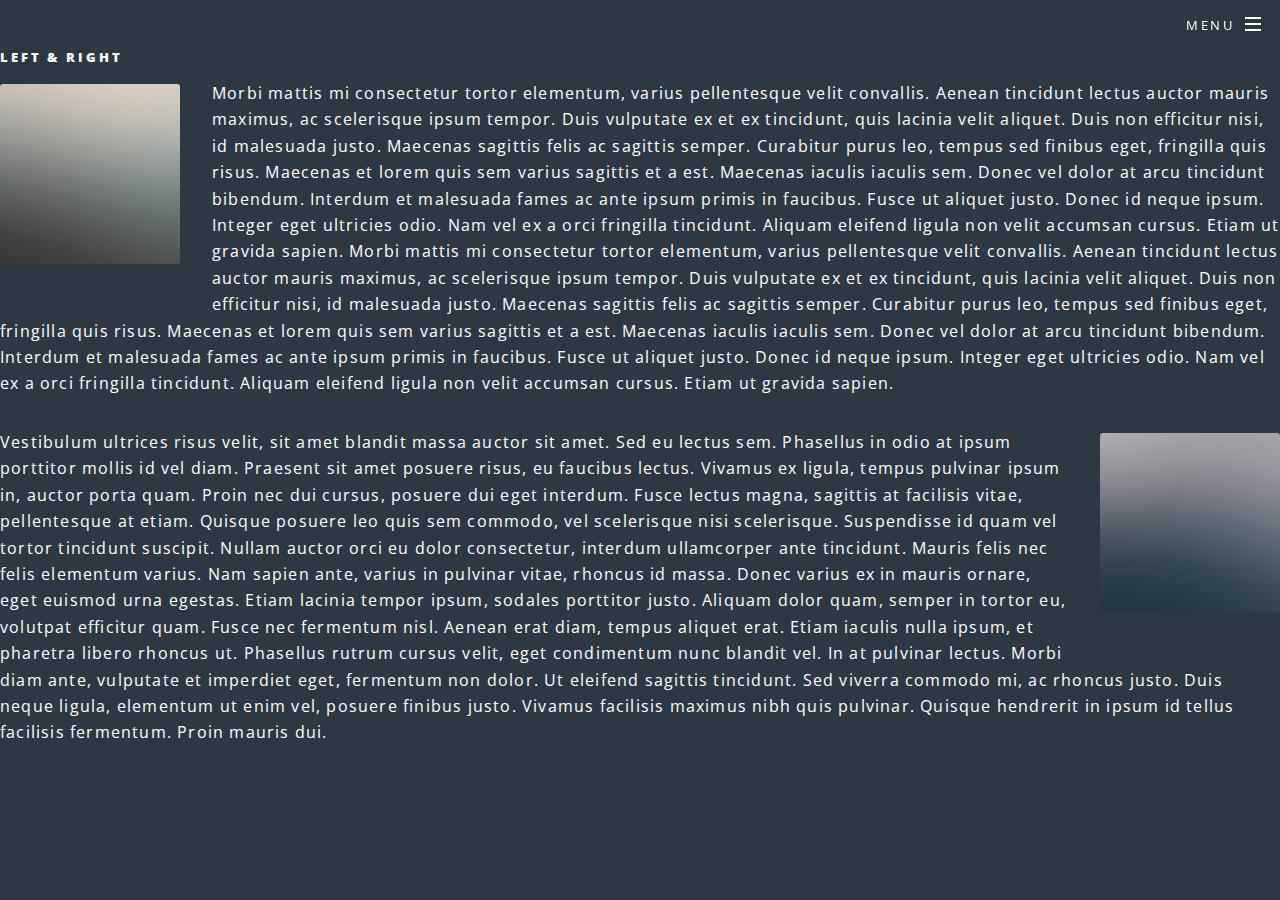
==== aboutme.html @ 0521bb71 "edited a lot" ====
<!DOCTYPE html>
<html lang="en">
<head>
    <meta charset="UTF-8">
    <meta http-equiv="X-UA-Compatible" content="IE=edge">
    <meta name="viewport" content="width=device-width, initial-scale=1.0">
    <link rel="stylesheet" href="cssJS/css/main.css" />
    <noscript><link rel="stylesheet" href="cssJS/css/noscript.css" /></noscript>
    <title>About me</title>

<!-- Page Wrapper -->
<div id="page-wrapper">
    <!-- Header -->
        <header id="header" class="alt">
            <h1><a href="index.html">Silearn</a></h1>
            <nav id="nav">
                <ul>
                    <li class="special">
                        <a href="#menu" class="menuToggle"><span>Menu</span></a>
                        <div id="menu">
                            <ul>
                                <li><a href="index.html">Home</a></li>
                                <li><a href="learning.html">Learn</a></li>
                                <li><a href="flashcards.html">Flashcards</a></li>
                                <li><a href="aboutme.html">About</a></li>
                            </ul>
                        </div>
                    </li>
                </ul>
            </nav>
        </header>

</head>
<body>
    <section>
        <h5>Left &amp; Right</h5>
        <p><span class="image left"><img src="images/pic04.jpg" alt="" /></span>Morbi mattis mi consectetur tortor elementum, varius pellentesque velit convallis. Aenean tincidunt lectus auctor mauris maximus, ac scelerisque ipsum tempor. Duis vulputate ex et ex tincidunt, quis lacinia velit aliquet. Duis non efficitur nisi, id malesuada justo. Maecenas sagittis felis ac sagittis semper. Curabitur purus leo, tempus sed finibus eget, fringilla quis risus. Maecenas et lorem quis sem varius sagittis et a est. Maecenas iaculis iaculis sem. Donec vel dolor at arcu tincidunt bibendum. Interdum et malesuada fames ac ante ipsum primis in faucibus. Fusce ut aliquet justo. Donec id neque ipsum. Integer eget ultricies odio. Nam vel ex a orci fringilla tincidunt. Aliquam eleifend ligula non velit accumsan cursus. Etiam ut gravida sapien. Morbi mattis mi consectetur tortor elementum, varius pellentesque velit convallis. Aenean tincidunt lectus auctor mauris maximus, ac scelerisque ipsum tempor. Duis vulputate ex et ex tincidunt, quis lacinia velit aliquet. Duis non efficitur nisi, id malesuada justo. Maecenas sagittis felis ac sagittis semper. Curabitur purus leo, tempus sed finibus eget, fringilla quis risus. Maecenas et lorem quis sem varius sagittis et a est. Maecenas iaculis iaculis sem. Donec vel dolor at arcu tincidunt bibendum. Interdum et malesuada fames ac ante ipsum primis in faucibus. Fusce ut aliquet justo. Donec id neque ipsum. Integer eget ultricies odio. Nam vel ex a orci fringilla tincidunt. Aliquam eleifend ligula non velit accumsan cursus. Etiam ut gravida sapien.</p>
        <p><span class="image right"><img src="images/pic05.jpg" alt="" /></span>Vestibulum ultrices risus velit, sit amet blandit massa auctor sit amet. Sed eu lectus sem. Phasellus in odio at ipsum porttitor mollis id vel diam. Praesent sit amet posuere risus, eu faucibus lectus. Vivamus ex ligula, tempus pulvinar ipsum in, auctor porta quam. Proin nec dui cursus, posuere dui eget interdum. Fusce lectus magna, sagittis at facilisis vitae, pellentesque at etiam. Quisque posuere leo quis sem commodo, vel scelerisque nisi scelerisque. Suspendisse id quam vel tortor tincidunt suscipit. Nullam auctor orci eu dolor consectetur, interdum ullamcorper ante tincidunt. Mauris felis nec felis elementum varius. Nam sapien ante, varius in pulvinar vitae, rhoncus id massa. Donec varius ex in mauris ornare, eget euismod urna egestas. Etiam lacinia tempor ipsum, sodales porttitor justo. Aliquam dolor quam, semper in tortor eu, volutpat efficitur quam. Fusce nec fermentum nisl. Aenean erat diam, tempus aliquet erat. Etiam iaculis nulla ipsum, et pharetra libero rhoncus ut. Phasellus rutrum cursus velit, eget condimentum nunc blandit vel. In at pulvinar lectus. Morbi diam ante, vulputate et imperdiet eget, fermentum non dolor. Ut eleifend sagittis tincidunt. Sed viverra commodo mi, ac rhoncus justo. Duis neque ligula, elementum ut enim vel, posuere finibus justo. Vivamus facilisis maximus nibh quis pulvinar. Quisque hendrerit in ipsum id tellus facilisis fermentum. Proin mauris dui.</p>
    </section>

    	<!-- Scripts -->
		<script src="cssJS/js/jquery.min.js"></script>
		<script src="cssJS/js/jquery.scrollex.min.js"></script>
		<script src="cssJS/js/jquery.scrolly.min.js"></script>
		<script src="cssJS/js/browser.min.js"></script>
		<script src="cssJS/js/breakpoints.min.js"></script>
		<script src="cssJS/js/util.js"></script>
		<script src="cssJS/js/main.js"></script>

</body>
</html>
---- cssJS/css/main.css ----
@import url(fontawesome-all.min.css);
@import url("https://fonts.googleapis.com/css?family=Open+Sans:400,400italic,600,600italic,800,800italic");

/*
	Spectral by HTML5 UP
	html5up.net | @ajlkn
	Free for personal and commercial use under the CCA 3.0 license (html5up.net/license)
*/

html, body, div, span, applet, object,
iframe, h1, h2, h3, h4, h5, h6, p, blockquote,
pre, a, abbr, acronym, address, big, cite,
code, del, dfn, em, img, ins, kbd, q, s, samp,
small, strike, strong, sub, sup, tt, var, b,
u, i, center, dl, dt, dd, ol, ul, li, fieldset,
form, label, legend, table, caption, tbody,
tfoot, thead, tr, th, td, article, aside,
canvas, details, embed, figure, figcaption,
footer, header, hgroup, menu, nav, output, ruby,
section, summary, time, mark, audio, video {
	margin: 0;
	padding: 0;
	border: 0;
	font-size: 100%;
	font: inherit;
	vertical-align: baseline;}

article, aside, details, figcaption, figure,
footer, header, hgroup, menu, nav, section {
	display: block;}

body {
	line-height: 1;
}

ol, ul {
	list-style: none;
}

blockquote, q {
	quotes: none;
}

	blockquote:before, blockquote:after, q:before, q:after {
		content: '';
		content: none;
	}

table {
	border-collapse: collapse;
	border-spacing: 0;
}

body {
	-webkit-text-size-adjust: none;
}

mark {
	background-color: transparent;
	color: inherit;
}

input::-moz-focus-inner {
	border: 0;
	padding: 0;
}

input, select, textarea {
	-moz-appearance: none;
	-webkit-appearance: none;
	-ms-appearance: none;
	appearance: none;
}

/* Basic */

	@-ms-viewport {
		width: device-width;
	}

	html {
		box-sizing: border-box;
	}

	*, *:before, *:after {
		box-sizing: inherit;
	}

	body {
		background: #2e3842;
	}

		body.is-preload *, body.is-preload *:before, body.is-preload *:after {
			-moz-animation: none !important;
			-webkit-animation: none !important;
			-ms-animation: none !important;
			animation: none !important;
			-moz-transition: none !important;
			-webkit-transition: none !important;
			-ms-transition: none !important;
			transition: none !important;
		}

	body, input, select, textarea {
		color: #fff;
		font-family: "Open Sans", Helvetica, sans-serif;
		font-size: 15pt;
		font-weight: 400;
		letter-spacing: 0.075em;
		line-height: 1.65em;
	}

		@media screen and (max-width: 1680px) {

			body, input, select, textarea {
				font-size: 13pt;
			}

		}

		@media screen and (max-width: 1280px) {

			body, input, select, textarea {
				font-size: 12pt;
			}

		}

		@media screen and (max-width: 736px) {

			body, input, select, textarea {
				font-size: 11pt;
				letter-spacing: 0.0375em;
			}

		}

	a {
		-moz-transition: color 0.2s ease, border-bottom-color 0.2s ease;
		-webkit-transition: color 0.2s ease, border-bottom-color 0.2s ease;
		-ms-transition: color 0.2s ease, border-bottom-color 0.2s ease;
		transition: color 0.2s ease, border-bottom-color 0.2s ease;
		border-bottom: dotted 1px;
		color: inherit;
		text-decoration: none;
	}

		a:hover {
			border-bottom-color: transparent;
		}

	strong, b {
		color: #fff;
		font-weight: 600;
	}

	em, i {
		font-style: italic;
	}

	p {
		margin: 0 0 2em 0;
	}

	h1, h2, h3, h4, h5, h6 {
		color: #fff;
		font-weight: 800;
		letter-spacing: 0.225em;
		line-height: 1em;
		margin: 0 0 1em 0;
		text-transform: uppercase;
	}

		h1 a, h2 a, h3 a, h4 a, h5 a, h6 a {
			color: inherit;
			text-decoration: none;
		}

	h2 {
		font-size: 1.35em;
		line-height: 1.75em;
	}

		@media screen and (max-width: 736px) {

			h2 {
				font-size: 1.1em;
				line-height: 1.65em;
			}

		}

	h3 {
		font-size: 1.15em;
		line-height: 1.75em;
	}

		@media screen and (max-width: 736px) {

			h3 {
				font-size: 1em;
				line-height: 1.65em;
			}

		}

	h4 {
		font-size: 1em;
		line-height: 1.5em;
	}

	h5 {
		font-size: 0.8em;
		line-height: 1.5em;
	}

	h6 {
		font-size: 0.7em;
		line-height: 1.5em;
	}

	sub {
		font-size: 0.8em;
		position: relative;
		top: 0.5em;
	}

	sup {
		font-size: 0.8em;
		position: relative;
		top: -0.5em;
	}

	hr {
		border: 0;
		border-bottom: solid 2px #fff;
		margin: 3em 0;
	}

		hr.major {
			margin: 4.5em 0;
		}

	blockquote {
		border-left: solid 4px #fff;
		font-style: italic;
		margin: 0 0 2em 0;
		padding: 0.5em 0 0.5em 2em;
	}

	code {
		background: rgba(144, 144, 144, 0.25);
		border-radius: 3px;
		font-family: "Courier New", monospace;
		font-size: 0.9em;
		letter-spacing: 0;
		margin: 0 0.25em;
		padding: 0.25em 0.65em;
	}

	pre {
		-webkit-overflow-scrolling: touch;
		font-family: "Courier New", monospace;
		font-size: 0.9em;
		margin: 0 0 2em 0;
	}

		pre code {
			display: block;
			line-height: 1.75em;
			padding: 1em 1.5em;
			overflow-x: auto;
		}

	.align-left {
		text-align: left;
	}

	.align-center {
		text-align: center;
	}

	.align-right {
		text-align: right;
	}

/* Row */

	.row {
		display: flex;
		flex-wrap: wrap;
		box-sizing: border-box;
		align-items: stretch;
	}

		.row > * {
			box-sizing: border-box;
		}

		.row.gtr-uniform > * > :last-child {
			margin-bottom: 0;
		}

		.row.aln-left {
			justify-content: flex-start;
		}

		.row.aln-center {
			justify-content: center;
		}

		.row.aln-right {
			justify-content: flex-end;
		}

		.row.aln-top {
			align-items: flex-start;
		}

		.row.aln-middle {
			align-items: center;
		}

		.row.aln-bottom {
			align-items: flex-end;
		}

		.row > .imp {
			order: -1;
		}

		.row > .col-1 {
			width: 8.33333%;
		}

		.row > .off-1 {
			margin-left: 8.33333%;
		}

		.row > .col-2 {
			width: 16.66667%;
		}

		.row > .off-2 {
			margin-left: 16.66667%;
		}

		.row > .col-3 {
			width: 25%;
		}

		.row > .off-3 {
			margin-left: 25%;
		}

		.row > .col-4 {
			width: 33.33333%;
		}

		.row > .off-4 {
			margin-left: 33.33333%;
		}

		.row > .col-5 {
			width: 41.66667%;
		}

		.row > .off-5 {
			margin-left: 41.66667%;
		}

		.row > .col-6 {
			width: 50%;
		}

		.row > .off-6 {
			margin-left: 50%;
		}

		.row > .col-7 {
			width: 58.33333%;
		}

		.row > .off-7 {
			margin-left: 58.33333%;
		}

		.row > .col-8 {
			width: 66.66667%;
		}

		.row > .off-8 {
			margin-left: 66.66667%;
		}

		.row > .col-9 {
			width: 75%;
		}

		.row > .off-9 {
			margin-left: 75%;
		}

		.row > .col-10 {
			width: 83.33333%;
		}

		.row > .off-10 {
			margin-left: 83.33333%;
		}

		.row > .col-11 {
			width: 91.66667%;
		}

		.row > .off-11 {
			margin-left: 91.66667%;
		}

		.row > .col-12 {
			width: 100%;
		}

		.row > .off-12 {
			margin-left: 100%;
		}

		.row.gtr-0 {
			margin-top: 0;
			margin-left: 0em;
		}

			.row.gtr-0 > * {
				padding: 0 0 0 0em;
			}

			.row.gtr-0.gtr-uniform {
				margin-top: 0em;
			}

				.row.gtr-0.gtr-uniform > * {
					padding-top: 0em;
				}

		.row.gtr-25 {
			margin-top: 0;
			margin-left: -0.375em;
		}

			.row.gtr-25 > * {
				padding: 0 0 0 0.375em;
			}

			.row.gtr-25.gtr-uniform {
				margin-top: -0.375em;
			}

				.row.gtr-25.gtr-uniform > * {
					padding-top: 0.375em;
				}

		.row.gtr-50 {
			margin-top: 0;
			margin-left: -0.75em;
		}

			.row.gtr-50 > * {
				padding: 0 0 0 0.75em;
			}

			.row.gtr-50.gtr-uniform {
				margin-top: -0.75em;
			}

				.row.gtr-50.gtr-uniform > * {
					padding-top: 0.75em;
				}

		.row {
			margin-top: 0;
			margin-left: -1.5em;
		}

			.row > * {
				padding: 0 0 0 1.5em;
			}

			.row.gtr-uniform {
				margin-top: -1.5em;
			}

				.row.gtr-uniform > * {
					padding-top: 1.5em;
				}

		.row.gtr-150 {
			margin-top: 0;
			margin-left: -2.25em;
		}

			.row.gtr-150 > * {
				padding: 0 0 0 2.25em;
			}

			.row.gtr-150.gtr-uniform {
				margin-top: -2.25em;
			}

				.row.gtr-150.gtr-uniform > * {
					padding-top: 2.25em;
				}

		.row.gtr-200 {
			margin-top: 0;
			margin-left: -3em;
		}

			.row.gtr-200 > * {
				padding: 0 0 0 3em;
			}

			.row.gtr-200.gtr-uniform {
				margin-top: -3em;
			}

				.row.gtr-200.gtr-uniform > * {
					padding-top: 3em;
				}

		@media screen and (max-width: 1680px) {

			.row {
				display: flex;
				flex-wrap: wrap;
				box-sizing: border-box;
				align-items: stretch;
			}

				.row > * {
					box-sizing: border-box;
				}

				.row.gtr-uniform > * > :last-child {
					margin-bottom: 0;
				}

				.row.aln-left {
					justify-content: flex-start;
				}

				.row.aln-center {
					justify-content: center;
				}

				.row.aln-right {
					justify-content: flex-end;
				}

				.row.aln-top {
					align-items: flex-start;
				}

				.row.aln-middle {
					align-items: center;
				}

				.row.aln-bottom {
					align-items: flex-end;
				}

				.row > .imp-xlarge {
					order: -1;
				}

				.row > .col-1-xlarge {
					width: 8.33333%;
				}

				.row > .off-1-xlarge {
					margin-left: 8.33333%;
				}

				.row > .col-2-xlarge {
					width: 16.66667%;
				}

				.row > .off-2-xlarge {
					margin-left: 16.66667%;
				}

				.row > .col-3-xlarge {
					width: 25%;
				}

				.row > .off-3-xlarge {
					margin-left: 25%;
				}

				.row > .col-4-xlarge {
					width: 33.33333%;
				}

				.row > .off-4-xlarge {
					margin-left: 33.33333%;
				}

				.row > .col-5-xlarge {
					width: 41.66667%;
				}

				.row > .off-5-xlarge {
					margin-left: 41.66667%;
				}

				.row > .col-6-xlarge {
					width: 50%;
				}

				.row > .off-6-xlarge {
					margin-left: 50%;
				}

				.row > .col-7-xlarge {
					width: 58.33333%;
				}

				.row > .off-7-xlarge {
					margin-left: 58.33333%;
				}

				.row > .col-8-xlarge {
					width: 66.66667%;
				}

				.row > .off-8-xlarge {
					margin-left: 66.66667%;
				}

				.row > .col-9-xlarge {
					width: 75%;
				}

				.row > .off-9-xlarge {
					margin-left: 75%;
				}

				.row > .col-10-xlarge {
					width: 83.33333%;
				}

				.row > .off-10-xlarge {
					margin-left: 83.33333%;
				}

				.row > .col-11-xlarge {
					width: 91.66667%;
				}

				.row > .off-11-xlarge {
					margin-left: 91.66667%;
				}

				.row > .col-12-xlarge {
					width: 100%;
				}

				.row > .off-12-xlarge {
					margin-left: 100%;
				}

				.row.gtr-0 {
					margin-top: 0;
					margin-left: 0em;
				}

					.row.gtr-0 > * {
						padding: 0 0 0 0em;
					}

					.row.gtr-0.gtr-uniform {
						margin-top: 0em;
					}

						.row.gtr-0.gtr-uniform > * {
							padding-top: 0em;
						}

				.row.gtr-25 {
					margin-top: 0;
					margin-left: -0.375em;
				}

					.row.gtr-25 > * {
						padding: 0 0 0 0.375em;
					}

					.row.gtr-25.gtr-uniform {
						margin-top: -0.375em;
					}

						.row.gtr-25.gtr-uniform > * {
							padding-top: 0.375em;
						}

				.row.gtr-50 {
					margin-top: 0;
					margin-left: -0.75em;
				}

					.row.gtr-50 > * {
						padding: 0 0 0 0.75em;
					}

					.row.gtr-50.gtr-uniform {
						margin-top: -0.75em;
					}

						.row.gtr-50.gtr-uniform > * {
							padding-top: 0.75em;
						}

				.row {
					margin-top: 0;
					margin-left: -1.5em;
				}

					.row > * {
						padding: 0 0 0 1.5em;
					}

					.row.gtr-uniform {
						margin-top: -1.5em;
					}

						.row.gtr-uniform > * {
							padding-top: 1.5em;
						}

				.row.gtr-150 {
					margin-top: 0;
					margin-left: -2.25em;
				}

					.row.gtr-150 > * {
						padding: 0 0 0 2.25em;
					}

					.row.gtr-150.gtr-uniform {
						margin-top: -2.25em;
					}

						.row.gtr-150.gtr-uniform > * {
							padding-top: 2.25em;
						}

				.row.gtr-200 {
					margin-top: 0;
					margin-left: -3em;
				}

					.row.gtr-200 > * {
						padding: 0 0 0 3em;
					}

					.row.gtr-200.gtr-uniform {
						margin-top: -3em;
					}

						.row.gtr-200.gtr-uniform > * {
							padding-top: 3em;
						}

		}

		@media screen and (max-width: 1280px) {

			.row {
				display: flex;
				flex-wrap: wrap;
				box-sizing: border-box;
				align-items: stretch;
			}

				.row > * {
					box-sizing: border-box;
				}

				.row.gtr-uniform > * > :last-child {
					margin-bottom: 0;
				}

				.row.aln-left {
					justify-content: flex-start;
				}

				.row.aln-center {
					justify-content: center;
				}

				.row.aln-right {
					justify-content: flex-end;
				}

				.row.aln-top {
					align-items: flex-start;
				}

				.row.aln-middle {
					align-items: center;
				}

				.row.aln-bottom {
					align-items: flex-end;
				}

				.row > .imp-large {
					order: -1;
				}

				.row > .col-1-large {
					width: 8.33333%;
				}

				.row > .off-1-large {
					margin-left: 8.33333%;
				}

				.row > .col-2-large {
					width: 16.66667%;
				}

				.row > .off-2-large {
					margin-left: 16.66667%;
				}

				.row > .col-3-large {
					width: 25%;
				}

				.row > .off-3-large {
					margin-left: 25%;
				}

				.row > .col-4-large {
					width: 33.33333%;
				}

				.row > .off-4-large {
					margin-left: 33.33333%;
				}

				.row > .col-5-large {
					width: 41.66667%;
				}

				.row > .off-5-large {
					margin-left: 41.66667%;
				}

				.row > .col-6-large {
					width: 50%;
				}

				.row > .off-6-large {
					margin-left: 50%;
				}

				.row > .col-7-large {
					width: 58.33333%;
				}

				.row > .off-7-large {
					margin-left: 58.33333%;
				}

				.row > .col-8-large {
					width: 66.66667%;
				}

				.row > .off-8-large {
					margin-left: 66.66667%;
				}

				.row > .col-9-large {
					width: 75%;
				}

				.row > .off-9-large {
					margin-left: 75%;
				}

				.row > .col-10-large {
					width: 83.33333%;
				}

				.row > .off-10-large {
					margin-left: 83.33333%;
				}

				.row > .col-11-large {
					width: 91.66667%;
				}

				.row > .off-11-large {
					margin-left: 91.66667%;
				}

				.row > .col-12-large {
					width: 100%;
				}

				.row > .off-12-large {
					margin-left: 100%;
				}

				.row.gtr-0 {
					margin-top: 0;
					margin-left: 0em;
				}

					.row.gtr-0 > * {
						padding: 0 0 0 0em;
					}

					.row.gtr-0.gtr-uniform {
						margin-top: 0em;
					}

						.row.gtr-0.gtr-uniform > * {
							padding-top: 0em;
						}

				.row.gtr-25 {
					margin-top: 0;
					margin-left: -0.375em;
				}

					.row.gtr-25 > * {
						padding: 0 0 0 0.375em;
					}

					.row.gtr-25.gtr-uniform {
						margin-top: -0.375em;
					}

						.row.gtr-25.gtr-uniform > * {
							padding-top: 0.375em;
						}

				.row.gtr-50 {
					margin-top: 0;
					margin-left: -0.75em;
				}

					.row.gtr-50 > * {
						padding: 0 0 0 0.75em;
					}

					.row.gtr-50.gtr-uniform {
						margin-top: -0.75em;
					}

						.row.gtr-50.gtr-uniform > * {
							padding-top: 0.75em;
						}

				.row {
					margin-top: 0;
					margin-left: -1.5em;
				}

					.row > * {
						padding: 0 0 0 1.5em;
					}

					.row.gtr-uniform {
						margin-top: -1.5em;
					}

						.row.gtr-uniform > * {
							padding-top: 1.5em;
						}

				.row.gtr-150 {
					margin-top: 0;
					margin-left: -2.25em;
				}

					.row.gtr-150 > * {
						padding: 0 0 0 2.25em;
					}

					.row.gtr-150.gtr-uniform {
						margin-top: -2.25em;
					}

						.row.gtr-150.gtr-uniform > * {
							padding-top: 2.25em;
						}

				.row.gtr-200 {
					margin-top: 0;
					margin-left: -3em;
				}

					.row.gtr-200 > * {
						padding: 0 0 0 3em;
					}

					.row.gtr-200.gtr-uniform {
						margin-top: -3em;
					}

						.row.gtr-200.gtr-uniform > * {
							padding-top: 3em;
						}

		}

		@media screen and (max-width: 980px) {

			.row {
				display: flex;
				flex-wrap: wrap;
				box-sizing: border-box;
				align-items: stretch;
			}

				.row > * {
					box-sizing: border-box;
				}

				.row.gtr-uniform > * > :last-child {
					margin-bottom: 0;
				}

				.row.aln-left {
					justify-content: flex-start;
				}

				.row.aln-center {
					justify-content: center;
				}

				.row.aln-right {
					justify-content: flex-end;
				}

				.row.aln-top {
					align-items: flex-start;
				}

				.row.aln-middle {
					align-items: center;
				}

				.row.aln-bottom {
					align-items: flex-end;
				}

				.row > .imp-medium {
					order: -1;
				}

				.row > .col-1-medium {
					width: 8.33333%;
				}

				.row > .off-1-medium {
					margin-left: 8.33333%;
				}

				.row > .col-2-medium {
					width: 16.66667%;
				}

				.row > .off-2-medium {
					margin-left: 16.66667%;
				}

				.row > .col-3-medium {
					width: 25%;
				}

				.row > .off-3-medium {
					margin-left: 25%;
				}

				.row > .col-4-medium {
					width: 33.33333%;
				}

				.row > .off-4-medium {
					margin-left: 33.33333%;
				}

				.row > .col-5-medium {
					width: 41.66667%;
				}

				.row > .off-5-medium {
					margin-left: 41.66667%;
				}

				.row > .col-6-medium {
					width: 50%;
				}

				.row > .off-6-medium {
					margin-left: 50%;
				}

				.row > .col-7-medium {
					width: 58.33333%;
				}

				.row > .off-7-medium {
					margin-left: 58.33333%;
				}

				.row > .col-8-medium {
					width: 66.66667%;
				}

				.row > .off-8-medium {
					margin-left: 66.66667%;
				}

				.row > .col-9-medium {
					width: 75%;
				}

				.row > .off-9-medium {
					margin-left: 75%;
				}

				.row > .col-10-medium {
					width: 83.33333%;
				}

				.row > .off-10-medium {
					margin-left: 83.33333%;
				}

				.row > .col-11-medium {
					width: 91.66667%;
				}

				.row > .off-11-medium {
					margin-left: 91.66667%;
				}

				.row > .col-12-medium {
					width: 100%;
				}

				.row > .off-12-medium {
					margin-left: 100%;
				}

				.row.gtr-0 {
					margin-top: 0;
					margin-left: 0em;
				}

					.row.gtr-0 > * {
						padding: 0 0 0 0em;
					}

					.row.gtr-0.gtr-uniform {
						margin-top: 0em;
					}

						.row.gtr-0.gtr-uniform > * {
							padding-top: 0em;
						}

				.row.gtr-25 {
					margin-top: 0;
					margin-left: -0.375em;
				}

					.row.gtr-25 > * {
						padding: 0 0 0 0.375em;
					}

					.row.gtr-25.gtr-uniform {
						margin-top: -0.375em;
					}

						.row.gtr-25.gtr-uniform > * {
							padding-top: 0.375em;
						}

				.row.gtr-50 {
					margin-top: 0;
					margin-left: -0.75em;
				}

					.row.gtr-50 > * {
						padding: 0 0 0 0.75em;
					}

					.row.gtr-50.gtr-uniform {
						margin-top: -0.75em;
					}

						.row.gtr-50.gtr-uniform > * {
							padding-top: 0.75em;
						}

				.row {
					margin-top: 0;
					margin-left: -1.5em;
				}

					.row > * {
						padding: 0 0 0 1.5em;
					}

					.row.gtr-uniform {
						margin-top: -1.5em;
					}

						.row.gtr-uniform > * {
							padding-top: 1.5em;
						}

				.row.gtr-150 {
					margin-top: 0;
					margin-left: -2.25em;
				}

					.row.gtr-150 > * {
						padding: 0 0 0 2.25em;
					}

					.row.gtr-150.gtr-uniform {
						margin-top: -2.25em;
					}

						.row.gtr-150.gtr-uniform > * {
							padding-top: 2.25em;
						}

				.row.gtr-200 {
					margin-top: 0;
					margin-left: -3em;
				}

					.row.gtr-200 > * {
						padding: 0 0 0 3em;
					}

					.row.gtr-200.gtr-uniform {
						margin-top: -3em;
					}

						.row.gtr-200.gtr-uniform > * {
							padding-top: 3em;
						}

		}

		@media screen and (max-width: 736px) {

			.row {
				display: flex;
				flex-wrap: wrap;
				box-sizing: border-box;
				align-items: stretch;
			}

				.row > * {
					box-sizing: border-box;
				}

				.row.gtr-uniform > * > :last-child {
					margin-bottom: 0;
				}

				.row.aln-left {
					justify-content: flex-start;
				}

				.row.aln-center {
					justify-content: center;
				}

				.row.aln-right {
					justify-content: flex-end;
				}

				.row.aln-top {
					align-items: flex-start;
				}

				.row.aln-middle {
					align-items: center;
				}

				.row.aln-bottom {
					align-items: flex-end;
				}

				.row > .imp-small {
					order: -1;
				}

				.row > .col-1-small {
					width: 8.33333%;
				}

				.row > .off-1-small {
					margin-left: 8.33333%;
				}

				.row > .col-2-small {
					width: 16.66667%;
				}

				.row > .off-2-small {
					margin-left: 16.66667%;
				}

				.row > .col-3-small {
					width: 25%;
				}

				.row > .off-3-small {
					margin-left: 25%;
				}

				.row > .col-4-small {
					width: 33.33333%;
				}

				.row > .off-4-small {
					margin-left: 33.33333%;
				}

				.row > .col-5-small {
					width: 41.66667%;
				}

				.row > .off-5-small {
					margin-left: 41.66667%;
				}

				.row > .col-6-small {
					width: 50%;
				}

				.row > .off-6-small {
					margin-left: 50%;
				}

				.row > .col-7-small {
					width: 58.33333%;
				}

				.row > .off-7-small {
					margin-left: 58.33333%;
				}

				.row > .col-8-small {
					width: 66.66667%;
				}

				.row > .off-8-small {
					margin-left: 66.66667%;
				}

				.row > .col-9-small {
					width: 75%;
				}

				.row > .off-9-small {
					margin-left: 75%;
				}

				.row > .col-10-small {
					width: 83.33333%;
				}

				.row > .off-10-small {
					margin-left: 83.33333%;
				}

				.row > .col-11-small {
					width: 91.66667%;
				}

				.row > .off-11-small {
					margin-left: 91.66667%;
				}

				.row > .col-12-small {
					width: 100%;
				}

				.row > .off-12-small {
					margin-left: 100%;
				}

				.row.gtr-0 {
					margin-top: 0;
					margin-left: 0em;
				}

					.row.gtr-0 > * {
						padding: 0 0 0 0em;
					}

					.row.gtr-0.gtr-uniform {
						margin-top: 0em;
					}

						.row.gtr-0.gtr-uniform > * {
							padding-top: 0em;
						}

				.row.gtr-25 {
					margin-top: 0;
					margin-left: -0.375em;
				}

					.row.gtr-25 > * {
						padding: 0 0 0 0.375em;
					}

					.row.gtr-25.gtr-uniform {
						margin-top: -0.375em;
					}

						.row.gtr-25.gtr-uniform > * {
							padding-top: 0.375em;
						}

				.row.gtr-50 {
					margin-top: 0;
					margin-left: -0.75em;
				}

					.row.gtr-50 > * {
						padding: 0 0 0 0.75em;
					}

					.row.gtr-50.gtr-uniform {
						margin-top: -0.75em;
					}

						.row.gtr-50.gtr-uniform > * {
							padding-top: 0.75em;
						}

				.row {
					margin-top: 0;
					margin-left: -1.5em;
				}

					.row > * {
						padding: 0 0 0 1.5em;
					}

					.row.gtr-uniform {
						margin-top: -1.5em;
					}

						.row.gtr-uniform > * {
							padding-top: 1.5em;
						}

				.row.gtr-150 {
					margin-top: 0;
					margin-left: -2.25em;
				}

					.row.gtr-150 > * {
						padding: 0 0 0 2.25em;
					}

					.row.gtr-150.gtr-uniform {
						margin-top: -2.25em;
					}

						.row.gtr-150.gtr-uniform > * {
							padding-top: 2.25em;
						}

				.row.gtr-200 {
					margin-top: 0;
					margin-left: -3em;
				}

					.row.gtr-200 > * {
						padding: 0 0 0 3em;
					}

					.row.gtr-200.gtr-uniform {
						margin-top: -3em;
					}

						.row.gtr-200.gtr-uniform > * {
							padding-top: 3em;
						}

		}

		@media screen and (max-width: 480px) {

			.row {
				display: flex;
				flex-wrap: wrap;
				box-sizing: border-box;
				align-items: stretch;
			}

				.row > * {
					box-sizing: border-box;
				}

				.row.gtr-uniform > * > :last-child {
					margin-bottom: 0;
				}

				.row.aln-left {
					justify-content: flex-start;
				}

				.row.aln-center {
					justify-content: center;
				}

				.row.aln-right {
					justify-content: flex-end;
				}

				.row.aln-top {
					align-items: flex-start;
				}

				.row.aln-middle {
					align-items: center;
				}

				.row.aln-bottom {
					align-items: flex-end;
				}

				.row > .imp-xsmall {
					order: -1;
				}

				.row > .col-1-xsmall {
					width: 8.33333%;
				}

				.row > .off-1-xsmall {
					margin-left: 8.33333%;
				}

				.row > .col-2-xsmall {
					width: 16.66667%;
				}

				.row > .off-2-xsmall {
					margin-left: 16.66667%;
				}

				.row > .col-3-xsmall {
					width: 25%;
				}

				.row > .off-3-xsmall {
					margin-left: 25%;
				}

				.row > .col-4-xsmall {
					width: 33.33333%;
				}

				.row > .off-4-xsmall {
					margin-left: 33.33333%;
				}

				.row > .col-5-xsmall {
					width: 41.66667%;
				}

				.row > .off-5-xsmall {
					margin-left: 41.66667%;
				}

				.row > .col-6-xsmall {
					width: 50%;
				}

				.row > .off-6-xsmall {
					margin-left: 50%;
				}

				.row > .col-7-xsmall {
					width: 58.33333%;
				}

				.row > .off-7-xsmall {
					margin-left: 58.33333%;
				}

				.row > .col-8-xsmall {
					width: 66.66667%;
				}

				.row > .off-8-xsmall {
					margin-left: 66.66667%;
				}

				.row > .col-9-xsmall {
					width: 75%;
				}

				.row > .off-9-xsmall {
					margin-left: 75%;
				}

				.row > .col-10-xsmall {
					width: 83.33333%;
				}

				.row > .off-10-xsmall {
					margin-left: 83.33333%;
				}

				.row > .col-11-xsmall {
					width: 91.66667%;
				}

				.row > .off-11-xsmall {
					margin-left: 91.66667%;
				}

				.row > .col-12-xsmall {
					width: 100%;
				}

				.row > .off-12-xsmall {
					margin-left: 100%;
				}

				.row.gtr-0 {
					margin-top: 0;
					margin-left: 0em;
				}

					.row.gtr-0 > * {
						padding: 0 0 0 0em;
					}

					.row.gtr-0.gtr-uniform {
						margin-top: 0em;
					}

						.row.gtr-0.gtr-uniform > * {
							padding-top: 0em;
						}

				.row.gtr-25 {
					margin-top: 0;
					margin-left: -0.375em;
				}

					.row.gtr-25 > * {
						padding: 0 0 0 0.375em;
					}

					.row.gtr-25.gtr-uniform {
						margin-top: -0.375em;
					}

						.row.gtr-25.gtr-uniform > * {
							padding-top: 0.375em;
						}

				.row.gtr-50 {
					margin-top: 0;
					margin-left: -0.75em;
				}

					.row.gtr-50 > * {
						padding: 0 0 0 0.75em;
					}

					.row.gtr-50.gtr-uniform {
						margin-top: -0.75em;
					}

						.row.gtr-50.gtr-uniform > * {
							padding-top: 0.75em;
						}

				.row {
					margin-top: 0;
					margin-left: -1.5em;
				}

					.row > * {
						padding: 0 0 0 1.5em;
					}

					.row.gtr-uniform {
						margin-top: -1.5em;
					}

						.row.gtr-uniform > * {
							padding-top: 1.5em;
						}

				.row.gtr-150 {
					margin-top: 0;
					margin-left: -2.25em;
				}

					.row.gtr-150 > * {
						padding: 0 0 0 2.25em;
					}

					.row.gtr-150.gtr-uniform {
						margin-top: -2.25em;
					}

						.row.gtr-150.gtr-uniform > * {
							padding-top: 2.25em;
						}

				.row.gtr-200 {
					margin-top: 0;
					margin-left: -3em;
				}

					.row.gtr-200 > * {
						padding: 0 0 0 3em;
					}

					.row.gtr-200.gtr-uniform {
						margin-top: -3em;
					}

						.row.gtr-200.gtr-uniform > * {
							padding-top: 3em;
						}

		}

/* Section/Article */

	section.special, article.special {
		text-align: center;
	}

	header p {
		color: rgba(255, 255, 255, 0.5);
		position: relative;
		top: -0.25em;
	}

	header h3 + p {
		font-size: 1.1em;
	}

	header h4 + p,
	header h5 + p,
	header h6 + p {
		font-size: 0.9em;
	}

	header.major {
		margin: 0 0 3.5em 0;
	}

		header.major h2, header.major h3, header.major h4, header.major h5, header.major h6 {
			border-bottom: solid 2px #fff;
			display: inline-block;
			padding-bottom: 1em;
			position: relative;
		}

			header.major h2:after, header.major h3:after, header.major h4:after, header.major h5:after, header.major h6:after {
				content: '';
				display: block;
				height: 1px;
			}

		header.major p {
			color: #fff;
			top: 0;
		}

		@media screen and (max-width: 736px) {

			header.major {
				margin: 0 0 2em 0;
			}

		}

	@media screen and (max-width: 980px) {

		header br {
			display: none;
		}

	}

/* Form */

	form {
		margin: 0 0 2em 0;
	}

	label {
		color: #fff;
		display: block;
		font-size: 0.9em;
		font-weight: 600;
		margin: 0 0 1em 0;
	}

	input[type="text"],
	input[type="password"],
	input[type="email"],
	select,
	textarea {
		-moz-appearance: none;
		-webkit-appearance: none;
		-ms-appearance: none;
		appearance: none;
		background-color: rgba(144, 144, 144, 0.25);
		border-radius: 3px;
		border: none;
		color: inherit;
		display: block;
		outline: 0;
		padding: 0 1em;
		text-decoration: none;
		width: 100%;
	}

		input[type="text"]:invalid,
		input[type="password"]:invalid,
		input[type="email"]:invalid,
		select:invalid,
		textarea:invalid {
			box-shadow: none;
		}

		input[type="text"]:focus,
		input[type="password"]:focus,
		input[type="email"]:focus,
		select:focus,
		textarea:focus {
			box-shadow: 0 0 0 2px #21b2a6;
		}

	select {
		background-size: 1.25em;
		background-repeat: no-repeat;
		background-position: calc(100% - 1em) center;
		height: 2.75em;
		padding-right: 2.75em;
		text-overflow: ellipsis;
	}

		select:focus::-ms-value {
			background-color: transparent;
		}

		select::-ms-expand {
			display: none;
		}

	input[type="text"],
	input[type="password"],
	input[type="email"],
	select {
		height: 2.75em;
	}

	textarea {
		padding: 0.75em 1em;
	}

	input[type="checkbox"],
	input[type="radio"] {
		-moz-appearance: none;
		-webkit-appearance: none;
		-ms-appearance: none;
		appearance: none;
		display: block;
		float: left;
		margin-right: -2em;
		opacity: 0;
		width: 1em;
		z-index: -1;
	}

		input[type="checkbox"] + label,
		input[type="radio"] + label {
			text-decoration: none;
			color: #fff;
			cursor: pointer;
			display: inline-block;
			font-size: 1em;
			font-weight: 400;
			padding-left: 2.4em;
			padding-right: 0.75em;
			position: relative;
		}

			input[type="checkbox"] + label:before,
			input[type="radio"] + label:before {
				-moz-osx-font-smoothing: grayscale;
				-webkit-font-smoothing: antialiased;
				display: inline-block;
				font-style: normal;
				font-variant: normal;
				text-rendering: auto;
				line-height: 1;
				text-transform: none !important;
				font-family: 'Font Awesome 5 Free';
				font-weight: 900;
			}

			input[type="checkbox"] + label:before,
			input[type="radio"] + label:before {
				background: rgba(144, 144, 144, 0.25);
				border-radius: 3px;
				content: '';
				display: inline-block;
				font-size: 0.8em;
				height: 2.0625em;
				left: 0;
				line-height: 2.0625em;
				position: absolute;
				text-align: center;
				top: 0;
				width: 2.0625em;
			}

		input[type="checkbox"]:checked + label:before,
		input[type="radio"]:checked + label:before {
			background: #2e3842;
			color: #fff;
			content: '\f00c';
		}

		input[type="checkbox"]:focus + label:before,
		input[type="radio"]:focus + label:before {
			box-shadow: 0 0 0 2px #21b2a6;
		}

	input[type="checkbox"] + label:before {
		border-radius: 3px;
	}

	input[type="radio"] + label:before {
		border-radius: 100%;
	}

	::-webkit-input-placeholder {
		color: rgba(255, 255, 255, 0.5) !important;
		opacity: 1.0;
	}

	:-moz-placeholder {
		color: rgba(255, 255, 255, 0.5) !important;
		opacity: 1.0;
	}

	::-moz-placeholder {
		color: rgba(255, 255, 255, 0.5) !important;
		opacity: 1.0;
	}

	:-ms-input-placeholder {
		color: rgba(255, 255, 255, 0.5) !important;
		opacity: 1.0;
	}

/* Box */

	.box {
		border-radius: 3px;
		border: solid 2px #fff;
		margin-bottom: 2em;
		padding: 1.5em;
	}

		.box > :last-child,
		.box > :last-child > :last-child,
		.box > :last-child > :last-child > :last-child {
			margin-bottom: 0;
		}

		.box.alt {
			border: 0;
			border-radius: 0;
			padding: 0;
		}

/* Icon */

	.icon {
		text-decoration: none;
		border-bottom: none;
		position: relative;
	}

		.icon:before {
			-moz-osx-font-smoothing: grayscale;
			-webkit-font-smoothing: antialiased;
			display: inline-block;
			font-style: normal;
			font-variant: normal;
			text-rendering: auto;
			line-height: 1;
			text-transform: none !important;
			font-family: 'Font Awesome 5 Free';
			font-weight: 400;
		}

		.icon > .label {
			display: none;
		}

		.icon:before {
			line-height: inherit;
		}

		.icon.solid:before {
			font-weight: 900;
		}

		.icon.brands:before {
			font-family: 'Font Awesome 5 Brands';
		}

		.icon.major {
			-moz-transform: rotate(-45deg);
			-webkit-transform: rotate(-45deg);
			-ms-transform: rotate(-45deg);
			transform: rotate(-45deg);
			border-radius: 3px;
			border: solid 2px #fff;
			display: inline-block;
			font-size: 1.35em;
			height: calc(3em + 2px);
			line-height: 3em;
			text-align: center;
			width: calc(3em + 2px);
		}

			.icon.major:before {
				-moz-transform: rotate(45deg);
				-webkit-transform: rotate(45deg);
				-ms-transform: rotate(45deg);
				transform: rotate(45deg);
				display: inline-block;
				font-size: 1.5em;
			}

			@media screen and (max-width: 736px) {

				.icon.major {
					font-size: 1em;
				}

			}

		.icon.style1 {
			color: #00ffcc;
		}

		.icon.style2 {
			color: #00f0ff;
		}

		.icon.style3 {
			color: #76ddff;
		}

/* Image */

	.image {
		border-radius: 3px;
		border: 0;
		display: inline-block;
		position: relative;
	}

		.image img {
			border-radius: 3px;
			display: block;
		}

		.image.left {
			float: left;
			margin: 0 2em 2em 0;
			top: 0.25em;
		}

		.image.right {
			float: right;
			margin: 0 0 2em 2em;
			top: 0.25em;
		}

		.image.left, .image.right {
			max-width: 40%;
		}

			.image.left img, .image.right img {
				width: 100%;
			}

		.image.fit {
			display: block;
			margin: 0 0 2em 0;
			width: 100%;
		}

			.image.fit img {
				width: 100%;
			}

/* List */

	ol {
		list-style: decimal;
		margin: 0 0 2em 0;
		padding-left: 1.25em;
	}

		ol li {
			padding-left: 0.25em;
		}

	ul {
		list-style: disc;
		margin: 0 0 2em 0;
		padding-left: 1em;
	}

		ul li {
			padding-left: 0.5em;
		}

		ul.alt {
			list-style: none;
			padding-left: 0;
		}

			ul.alt li {
				border-top: solid 1px #fff;
				padding: 0.5em 0;
			}

				ul.alt li:first-child {
					border-top: 0;
					padding-top: 0;
				}

	dl {
		margin: 0 0 2em 0;
	}

/* Actions */

	ul.actions {
		display: -moz-flex;
		display: -webkit-flex;
		display: -ms-flex;
		display: flex;
		cursor: default;
		list-style: none;
		margin-left: -1em;
		padding-left: 0;
	}

		ul.actions li {
			padding: 0 0 0 1em;
			vertical-align: middle;
		}

		ul.actions.special {
			-moz-justify-content: center;
			-webkit-justify-content: center;
			-ms-justify-content: center;
			justify-content: center;
			width: 100%;
			margin-left: 0;
		}

			ul.actions.special li:first-child {
				padding-left: 0;
			}

		ul.actions.stacked {
			-moz-flex-direction: column;
			-webkit-flex-direction: column;
			-ms-flex-direction: column;
			flex-direction: column;
			margin-left: 0;
		}

			ul.actions.stacked li {
				padding: 1em 0 0 0;
			}

				ul.actions.stacked li:first-child {
					padding-top: 0;
				}

		ul.actions.fit {
			width: calc(100% + 1em);
		}

			ul.actions.fit li {
				-moz-flex-grow: 1;
				-webkit-flex-grow: 1;
				-ms-flex-grow: 1;
				flex-grow: 1;
				-moz-flex-shrink: 1;
				-webkit-flex-shrink: 1;
				-ms-flex-shrink: 1;
				flex-shrink: 1;
				width: 100%;
			}

				ul.actions.fit li > * {
					width: 100%;
				}

			ul.actions.fit.stacked {
				width: 100%;
			}

		@media screen and (max-width: 480px) {

			ul.actions:not(.fixed) {
				-moz-flex-direction: column;
				-webkit-flex-direction: column;
				-ms-flex-direction: column;
				flex-direction: column;
				margin-left: 0;
				width: 100% !important;
			}

				ul.actions:not(.fixed) li {
					-moz-flex-grow: 1;
					-webkit-flex-grow: 1;
					-ms-flex-grow: 1;
					flex-grow: 1;
					-moz-flex-shrink: 1;
					-webkit-flex-shrink: 1;
					-ms-flex-shrink: 1;
					flex-shrink: 1;
					padding: 1em 0 0 0;
					text-align: center;
					width: 100%;
				}

					ul.actions:not(.fixed) li > * {
						width: 100%;
					}

					ul.actions:not(.fixed) li:first-child {
						padding-top: 0;
					}

					ul.actions:not(.fixed) li input[type="submit"],
					ul.actions:not(.fixed) li input[type="reset"],
					ul.actions:not(.fixed) li input[type="button"],
					ul.actions:not(.fixed) li button,
					ul.actions:not(.fixed) li .button {
						width: 100%;
					}

						ul.actions:not(.fixed) li input[type="submit"].icon:before,
						ul.actions:not(.fixed) li input[type="reset"].icon:before,
						ul.actions:not(.fixed) li input[type="button"].icon:before,
						ul.actions:not(.fixed) li button.icon:before,
						ul.actions:not(.fixed) li .button.icon:before {
							margin-left: -0.5em;
						}

		}

/* Icons */

	ul.icons {
		cursor: default;
		list-style: none;
		padding-left: 0;
	}

		ul.icons li {
			display: inline-block;
			padding: 0 1em 0 0;
		}

			ul.icons li:last-child {
				padding-right: 0 !important;
			}

		ul.icons.major {
			padding: 1em 0;
		}

			ul.icons.major li {
				padding-right: 3.5em;
			}

				@media screen and (max-width: 736px) {

					ul.icons.major li {
						padding: 0 1em !important;
					}

				}

/* Table */

	.table-wrapper {
		-webkit-overflow-scrolling: touch;
		overflow-x: auto;
	}

	table {
		margin: 0 0 2em 0;
		width: 100%;
	}

		table tbody tr {
			border: solid 1px #fff;
			border-left: 0;
			border-right: 0;
		}

			table tbody tr:nth-child(2n + 1) {
				background-color: rgba(144, 144, 144, 0.25);
			}

		table td {
			padding: 0.75em 0.75em;
		}

		table th {
			color: #fff;
			font-size: 0.9em;
			font-weight: 600;
			padding: 0 0.75em 0.75em 0.75em;
			text-align: left;
		}

		table thead {
			border-bottom: solid 2px #fff;
		}

		table tfoot {
			border-top: solid 2px #fff;
		}

		table.alt {
			border-collapse: separate;
		}

			table.alt tbody tr td {
				border: solid 1px #fff;
				border-left-width: 0;
				border-top-width: 0;
			}

				table.alt tbody tr td:first-child {
					border-left-width: 1px;
				}

			table.alt tbody tr:first-child td {
				border-top-width: 1px;
			}

			table.alt thead {
				border-bottom: 0;
			}

			table.alt tfoot {
				border-top: 0;
			}

/* Button */

	input[type="submit"],
	input[type="reset"],
	input[type="button"],
	button,
	.button {
		-moz-appearance: none;
		-webkit-appearance: none;
		-ms-appearance: none;
		appearance: none;
		-moz-transition: background-color 0.2s ease-in-out, color 0.2s ease-in-out;
		-webkit-transition: background-color 0.2s ease-in-out, color 0.2s ease-in-out;
		-ms-transition: background-color 0.2s ease-in-out, color 0.2s ease-in-out;
		transition: background-color 0.2s ease-in-out, color 0.2s ease-in-out;
		background-color: transparent;
		border-radius: 3px;
		border: 0;
		box-shadow: inset 0 0 0 2px #fff;
		color: #fff;
		cursor: pointer;
		display: inline-block;
		font-size: 0.8em;
		font-weight: 600;
		height: 3.125em;
		letter-spacing: 0.225em;
		line-height: 3.125em;
		max-width: 30em;
		padding: 0 2.75em;
		text-align: center;
		text-decoration: none;
		text-transform: uppercase;
		white-space: nowrap;
		overflow: hidden;
		text-overflow: ellipsis;
	}

		input[type="submit"]:hover,
		input[type="reset"]:hover,
		input[type="button"]:hover,
		button:hover,
		.button:hover {
			background-color: rgba(144, 144, 144, 0.25);
		}

		input[type="submit"]:active,
		input[type="reset"]:active,
		input[type="button"]:active,
		button:active,
		.button:active {
			background-color: rgba(144, 144, 144, 0.5);
		}

		input[type="submit"].icon:before,
		input[type="reset"].icon:before,
		input[type="button"].icon:before,
		button.icon:before,
		.button.icon:before {
			margin-right: 0.5em;
		}

		input[type="submit"].fit,
		input[type="reset"].fit,
		input[type="button"].fit,
		button.fit,
		.button.fit {
			width: 100%;
		}

		input[type="submit"].small,
		input[type="reset"].small,
		input[type="button"].small,
		button.small,
		.button.small {
			font-size: 0.8em;
		}

		input[type="submit"].large,
		input[type="reset"].large,
		input[type="button"].large,
		button.large,
		.button.large {
			font-size: 1.35em;
		}

		input[type="submit"].primary,
		input[type="reset"].primary,
		input[type="button"].primary,
		button.primary,
		.button.primary {
			background-color: #ed4933;
			box-shadow: none !important;
			color: #ffffff !important;
		}

			input[type="submit"].primary:hover,
			input[type="reset"].primary:hover,
			input[type="button"].primary:hover,
			button.primary:hover,
			.button.primary:hover {
				background-color: #ef5e4a !important;
			}

			input[type="submit"].primary:active,
			input[type="reset"].primary:active,
			input[type="button"].primary:active,
			button.primary:active,
			.button.primary:active {
				background-color: #eb341c !important;
			}

		input[type="submit"].disabled, input[type="submit"]:disabled,
		input[type="reset"].disabled,
		input[type="reset"]:disabled,
		input[type="button"].disabled,
		input[type="button"]:disabled,
		button.disabled,
		button:disabled,
		.button.disabled,
		.button:disabled {
			pointer-events: none;
			opacity: 0.25;
		}

		@media screen and (max-width: 736px) {

			input[type="submit"],
			input[type="reset"],
			input[type="button"],
			button,
			.button {
				height: 3.75em;
				line-height: 3.75em;
			}

		}

/* Features */

	.features {
		display: -moz-flex;
		display: -webkit-flex;
		display: -ms-flex;
		display: flex;
		-moz-flex-wrap: wrap;
		-webkit-flex-wrap: wrap;
		-ms-flex-wrap: wrap;
		flex-wrap: wrap;
		-moz-justify-content: center;
		-webkit-justify-content: center;
		-ms-justify-content: center;
		justify-content: center;
		list-style: none;
		padding: 0;
		width: 100%;
	}

		.features li {
			padding: 4em 4em 2em 6em ;
			display: block;
			position: relative;
			text-align: left;
			width: 50%;
		}

			.features li:nth-child(1) {
				background-color: rgba(0, 0, 0, 0.035);
			}

			.features li:nth-child(2) {
				background-color: rgba(0, 0, 0, 0.07);
			}

			.features li:nth-child(3) {
				background-color: rgba(0, 0, 0, 0.105);
			}

			.features li:nth-child(4) {
				background-color: rgba(0, 0, 0, 0.14);
			}

			.features li:nth-child(5) {
				background-color: rgba(0, 0, 0, 0.175);
			}

			.features li:nth-child(6) {
				background-color: rgba(0, 0, 0, 0.21);
			}

			.features li:nth-child(7) {
				background-color: rgba(0, 0, 0, 0.245);
			}

			.features li:nth-child(8) {
				background-color: rgba(0, 0, 0, 0.28);
			}

			.features li:nth-child(9) {
				background-color: rgba(0, 0, 0, 0.315);
			}

			.features li:nth-child(10) {
				background-color: rgba(0, 0, 0, 0.35);
			}

			.features li:before {
				display: block;
				color: #00ffcc;
				position: absolute;
				left: 1.75em;
				top: 2.75em;
				font-size: 1.5em;
			}

			.features li:nth-child(1) {
				border-top-left-radius: 3px;
			}

			.features li:nth-child(2) {
				border-top-right-radius: 3px;
			}

			.features li:nth-last-child(1) {
				border-bottom-right-radius: 3px;
			}

			.features li:nth-last-child(2) {
				border-bottom-left-radius: 3px;
			}

			@media screen and (max-width: 980px) {

				.features li {
					padding: 3em 2em 1em 2em ;
					text-align: center;
				}

					.features li:before {
						left: 0;
						margin: 0 0 1em 0;
						position: relative;
						top: 0;
					}

			}

			@media screen and (max-width: 736px) {

				.features li {
					padding: 3em 0 1em 0 ;
					background-color: transparent !important;
					border-top: solid 2px #fff;
					width: 100%;
				}

					.features li:first-child {
						border-top: 0;
					}

			}

/* Spotlight */

	.spotlight {
		-moz-align-items: center;
		-webkit-align-items: center;
		-ms-align-items: center;
		align-items: center;
		display: -moz-flex;
		display: -webkit-flex;
		display: -ms-flex;
		display: flex;
	}

		.spotlight .image {
			-moz-order: 1;
			-webkit-order: 1;
			-ms-order: 1;
			order: 1;
			border-radius: 0;
			width: 40%;
		}

			.spotlight .image img {
				border-radius: 0;
				width: 100%;
			}

		.spotlight .content {
			padding: 2em 4em 0.1em 4em ;
			-moz-order: 2;
			-webkit-order: 2;
			-ms-order: 2;
			order: 2;
			max-width: 48em;
			width: 60%;
		}

		.spotlight:nth-child(2n) {
			-moz-flex-direction: row-reverse;
			-webkit-flex-direction: row-reverse;
			-ms-flex-direction: row-reverse;
			flex-direction: row-reverse;
		}

		.spotlight:nth-child(1) {
			background-color: rgba(0, 0, 0, 0.075);
		}

		.spotlight:nth-child(2) {
			background-color: rgba(0, 0, 0, 0.15);
		}

		.spotlight:nth-child(3) {
			background-color: rgba(0, 0, 0, 0.225);
		}

		.spotlight:nth-child(4) {
			background-color: rgba(0, 0, 0, 0.3);
		}

		.spotlight:nth-child(5) {
			background-color: rgba(0, 0, 0, 0.375);
		}

		.spotlight:nth-child(6) {
			background-color: rgba(0, 0, 0, 0.45);
		}

		.spotlight:nth-child(7) {
			background-color: rgba(0, 0, 0, 0.525);
		}

		.spotlight:nth-child(8) {
			background-color: rgba(0, 0, 0, 0.6);
		}

		.spotlight:nth-child(9) {
			background-color: rgba(0, 0, 0, 0.675);
		}

		.spotlight:nth-child(10) {
			background-color: rgba(0, 0, 0, 0.75);
		}

		@media screen and (max-width: 1280px) {

			.spotlight .image {
				width: 45%;
			}

			.spotlight .content {
				width: 55%;
			}

		}

		@media screen and (max-width: 980px) {

			.spotlight {
				display: block;
			}

				.spotlight br {
					display: none;
				}

				.spotlight .image {
					width: 100%;
				}

				.spotlight .content {
					padding: 4em 3em 2em 3em ;
					max-width: none;
					text-align: center;
					width: 100%;
				}

		}

		@media screen and (max-width: 736px) {

			.spotlight .content {
				padding: 3em 2em 1em 2em ;
			}

		}

/* Wrapper */

	.wrapper {
		padding: 6em 0 4em 0 ;
	}

		.wrapper > .inner {
			width: 60em;
			margin: 0 auto;
		}

			@media screen and (max-width: 1280px) {

				.wrapper > .inner {
					width: 90%;
				}

			}

			@media screen and (max-width: 980px) {

				.wrapper > .inner {
					width: 100%;
				}

			}

		.wrapper.alt {
			padding: 0;
		}

		.wrapper.style1 {
			background-color: #21b2a6;
			color: #c8ece9;
		}

			.wrapper.style1 strong, .wrapper.style1 b {
				color: #ffffff;
			}

			.wrapper.style1 h2, .wrapper.style1 h3, .wrapper.style1 h4, .wrapper.style1 h5, .wrapper.style1 h6 {
				color: #ffffff;
			}

			.wrapper.style1 hr {
				border-color: rgba(0, 0, 0, 0.125);
			}

			.wrapper.style1 blockquote {
				border-color: rgba(0, 0, 0, 0.125);
			}

			.wrapper.style1 code {
				background: rgba(255, 255, 255, 0.075);
			}

			.wrapper.style1 header p {
				color: #a6e0db;
			}

			.wrapper.style1 header.major h2, .wrapper.style1 header.major h3, .wrapper.style1 header.major h4, .wrapper.style1 header.major h5, .wrapper.style1 header.major h6 {
				border-color: rgba(0, 0, 0, 0.125);
			}

			.wrapper.style1 header.major p {
				color: #c8ece9;
			}

			.wrapper.style1 label {
				color: #ffffff;
			}

			.wrapper.style1 input[type="text"],
			.wrapper.style1 input[type="password"],
			.wrapper.style1 input[type="email"],
			.wrapper.style1 select,
			.wrapper.style1 textarea {
				background-color: rgba(255, 255, 255, 0.075);
			}

			.wrapper.style1 select {
				background-image: url("data:image/svg+xml;charset=utf8,%3Csvg xmlns='http://www.w3.org/2000/svg' width='40' height='40' preserveAspectRatio='none' viewBox='0 0 40 40'%3E%3Cpath d='M9.4,12.3l10.4,10.4l10.4-10.4c0.2-0.2,0.5-0.4,0.9-0.4c0.3,0,0.6,0.1,0.9,0.4l3.3,3.3c0.2,0.2,0.4,0.5,0.4,0.9 c0,0.4-0.1,0.6-0.4,0.9L20.7,31.9c-0.2,0.2-0.5,0.4-0.9,0.4c-0.3,0-0.6-0.1-0.9-0.4L4.3,17.3c-0.2-0.2-0.4-0.5-0.4-0.9 c0-0.4,0.1-0.6,0.4-0.9l3.3-3.3c0.2-0.2,0.5-0.4,0.9-0.4S9.1,12.1,9.4,12.3z' fill='rgba(0, 0, 0, 0.125)' /%3E%3C/svg%3E");
			}

				.wrapper.style1 select option {
					color: #ffffff;
					background: #21b2a6;
				}

			.wrapper.style1 input[type="checkbox"] + label,
			.wrapper.style1 input[type="radio"] + label {
				color: #c8ece9;
			}

				.wrapper.style1 input[type="checkbox"] + label:before,
				.wrapper.style1 input[type="radio"] + label:before {
					background: rgba(255, 255, 255, 0.075);
				}

			.wrapper.style1 input[type="checkbox"]:checked + label:before,
			.wrapper.style1 input[type="radio"]:checked + label:before {
				background: #ffffff;
				color: #21b2a6;
			}

			.wrapper.style1 ::-webkit-input-placeholder {
				color: #a6e0db !important;
			}

			.wrapper.style1 :-moz-placeholder {
				color: #a6e0db !important;
			}

			.wrapper.style1 ::-moz-placeholder {
				color: #a6e0db !important;
			}

			.wrapper.style1 :-ms-input-placeholder {
				color: #a6e0db !important;
			}

			.wrapper.style1 .formerize-placeholder {
				color: #a6e0db !important;
			}

			.wrapper.style1 .icon.major {
				border-color: rgba(0, 0, 0, 0.125);
			}

			.wrapper.style1 ul.alt li {
				border-color: rgba(0, 0, 0, 0.125);
			}

			.wrapper.style1 table tbody tr {
				border-color: rgba(0, 0, 0, 0.125);
			}

				.wrapper.style1 table tbody tr:nth-child(2n + 1) {
					background-color: rgba(255, 255, 255, 0.075);
				}

			.wrapper.style1 table th {
				color: #ffffff;
			}

			.wrapper.style1 table thead {
				border-color: rgba(0, 0, 0, 0.125);
			}

			.wrapper.style1 table tfoot {
				border-color: rgba(0, 0, 0, 0.125);
			}

			.wrapper.style1 table.alt tbody tr td {
				border-color: rgba(0, 0, 0, 0.125);
			}

			.wrapper.style1 input[type="submit"],
			.wrapper.style1 input[type="reset"],
			.wrapper.style1 input[type="button"],
			.wrapper.style1 button,
			.wrapper.style1 .button {
				box-shadow: inset 0 0 0 2px rgba(0, 0, 0, 0.125);
				color: #ffffff;
			}

				.wrapper.style1 input[type="submit"]:hover,
				.wrapper.style1 input[type="reset"]:hover,
				.wrapper.style1 input[type="button"]:hover,
				.wrapper.style1 button:hover,
				.wrapper.style1 .button:hover {
					background-color: rgba(255, 255, 255, 0.075);
				}

				.wrapper.style1 input[type="submit"]:active,
				.wrapper.style1 input[type="reset"]:active,
				.wrapper.style1 input[type="button"]:active,
				.wrapper.style1 button:active,
				.wrapper.style1 .button:active {
					background-color: rgba(255, 255, 255, 0.2);
				}

			@media screen and (max-width: 736px) {

				.wrapper.style1 .features li {
					border-top-color: rgba(0, 0, 0, 0.125);
				}

			}

		.wrapper.style2 {
			background-color: #2e3842;
		}

		.wrapper.style3 {
			background-color: #505393;
			color: #d3d4e4;
		}

			.wrapper.style3 strong, .wrapper.style3 b {
				color: #ffffff;
			}

			.wrapper.style3 h2, .wrapper.style3 h3, .wrapper.style3 h4, .wrapper.style3 h5, .wrapper.style3 h6 {
				color: #ffffff;
			}

			.wrapper.style3 hr {
				border-color: rgba(0, 0, 0, 0.125);
			}

			.wrapper.style3 blockquote {
				border-color: rgba(0, 0, 0, 0.125);
			}

			.wrapper.style3 code {
				background: rgba(255, 255, 255, 0.075);
			}

			.wrapper.style3 header p {
				color: #b9bad4;
			}

			.wrapper.style3 header.major h2, .wrapper.style3 header.major h3, .wrapper.style3 header.major h4, .wrapper.style3 header.major h5, .wrapper.style3 header.major h6 {
				border-color: rgba(0, 0, 0, 0.125);
			}

			.wrapper.style3 header.major p {
				color: #d3d4e4;
			}

			.wrapper.style3 label {
				color: #ffffff;
			}

			.wrapper.style3 input[type="text"],
			.wrapper.style3 input[type="password"],
			.wrapper.style3 input[type="email"],
			.wrapper.style3 select,
			.wrapper.style3 textarea {
				background-color: rgba(255, 255, 255, 0.075);
			}

			.wrapper.style3 select {
				background-image: url("data:image/svg+xml;charset=utf8,%3Csvg xmlns='http://www.w3.org/2000/svg' width='40' height='40' preserveAspectRatio='none' viewBox='0 0 40 40'%3E%3Cpath d='M9.4,12.3l10.4,10.4l10.4-10.4c0.2-0.2,0.5-0.4,0.9-0.4c0.3,0,0.6,0.1,0.9,0.4l3.3,3.3c0.2,0.2,0.4,0.5,0.4,0.9 c0,0.4-0.1,0.6-0.4,0.9L20.7,31.9c-0.2,0.2-0.5,0.4-0.9,0.4c-0.3,0-0.6-0.1-0.9-0.4L4.3,17.3c-0.2-0.2-0.4-0.5-0.4-0.9 c0-0.4,0.1-0.6,0.4-0.9l3.3-3.3c0.2-0.2,0.5-0.4,0.9-0.4S9.1,12.1,9.4,12.3z' fill='rgba(0, 0, 0, 0.125)' /%3E%3C/svg%3E");
			}

				.wrapper.style3 select option {
					color: #ffffff;
					background: #505393;
				}

			.wrapper.style3 input[type="checkbox"] + label,
			.wrapper.style3 input[type="radio"] + label {
				color: #d3d4e4;
			}

				.wrapper.style3 input[type="checkbox"] + label:before,
				.wrapper.style3 input[type="radio"] + label:before {
					background: rgba(255, 255, 255, 0.075);
				}

			.wrapper.style3 input[type="checkbox"]:checked + label:before,
			.wrapper.style3 input[type="radio"]:checked + label:before {
				background: #ffffff;
				color: #505393;
			}

			.wrapper.style3 ::-webkit-input-placeholder {
				color: #b9bad4 !important;
			}

			.wrapper.style3 :-moz-placeholder {
				color: #b9bad4 !important;
			}

			.wrapper.style3 ::-moz-placeholder {
				color: #b9bad4 !important;
			}

			.wrapper.style3 :-ms-input-placeholder {
				color: #b9bad4 !important;
			}

			.wrapper.style3 .formerize-placeholder {
				color: #b9bad4 !important;
			}

			.wrapper.style3 .icon.major {
				border-color: rgba(0, 0, 0, 0.125);
			}

			.wrapper.style3 ul.alt li {
				border-color: rgba(0, 0, 0, 0.125);
			}

			.wrapper.style3 table tbody tr {
				border-color: rgba(0, 0, 0, 0.125);
			}

				.wrapper.style3 table tbody tr:nth-child(2n + 1) {
					background-color: rgba(255, 255, 255, 0.075);
				}

			.wrapper.style3 table th {
				color: #ffffff;
			}

			.wrapper.style3 table thead {
				border-color: rgba(0, 0, 0, 0.125);
			}

			.wrapper.style3 table tfoot {
				border-color: rgba(0, 0, 0, 0.125);
			}

			.wrapper.style3 table.alt tbody tr td {
				border-color: rgba(0, 0, 0, 0.125);
			}

			.wrapper.style3 input[type="submit"],
			.wrapper.style3 input[type="reset"],
			.wrapper.style3 input[type="button"],
			.wrapper.style3 button,
			.wrapper.style3 .button {
				box-shadow: inset 0 0 0 2px rgba(0, 0, 0, 0.125);
				color: #ffffff;
			}

				.wrapper.style3 input[type="submit"]:hover,
				.wrapper.style3 input[type="reset"]:hover,
				.wrapper.style3 input[type="button"]:hover,
				.wrapper.style3 button:hover,
				.wrapper.style3 .button:hover {
					background-color: rgba(255, 255, 255, 0.075);
				}

				.wrapper.style3 input[type="submit"]:active,
				.wrapper.style3 input[type="reset"]:active,
				.wrapper.style3 input[type="button"]:active,
				.wrapper.style3 button:active,
				.wrapper.style3 .button:active {
					background-color: rgba(255, 255, 255, 0.2);
				}

			@media screen and (max-width: 736px) {

				.wrapper.style3 .features li {
					border-top-color: rgba(0, 0, 0, 0.125);
				}

			}

		.wrapper.style4 {
			background-color: transparent;
		}

		.wrapper.style5 {
			background-color: #ffffff;
			color: #4E4852;
		}

			.wrapper.style5 strong, .wrapper.style5 b {
				color: #2E3842;
			}

			.wrapper.style5 h2, .wrapper.style5 h3, .wrapper.style5 h4, .wrapper.style5 h5, .wrapper.style5 h6 {
				color: #2E3842;
			}

			.wrapper.style5 hr {
				border-color: #dfdfdf;
			}

			.wrapper.style5 blockquote {
				border-color: #dfdfdf;
			}

			.wrapper.style5 code {
				background: rgba(0, 0, 0, 0.0375);
			}

			.wrapper.style5 header p {
				color: #8E8892;
			}

			.wrapper.style5 header.major h2, .wrapper.style5 header.major h3, .wrapper.style5 header.major h4, .wrapper.style5 header.major h5, .wrapper.style5 header.major h6 {
				border-color: #dfdfdf;
			}

			.wrapper.style5 header.major p {
				color: #4E4852;
			}

			.wrapper.style5 label {
				color: #2E3842;
			}

			.wrapper.style5 input[type="text"],
			.wrapper.style5 input[type="password"],
			.wrapper.style5 input[type="email"],
			.wrapper.style5 select,
			.wrapper.style5 textarea {
				background-color: rgba(0, 0, 0, 0.0375);
			}

			.wrapper.style5 select {
				background-image: url("data:image/svg+xml;charset=utf8,%3Csvg xmlns='http://www.w3.org/2000/svg' width='40' height='40' preserveAspectRatio='none' viewBox='0 0 40 40'%3E%3Cpath d='M9.4,12.3l10.4,10.4l10.4-10.4c0.2-0.2,0.5-0.4,0.9-0.4c0.3,0,0.6,0.1,0.9,0.4l3.3,3.3c0.2,0.2,0.4,0.5,0.4,0.9 c0,0.4-0.1,0.6-0.4,0.9L20.7,31.9c-0.2,0.2-0.5,0.4-0.9,0.4c-0.3,0-0.6-0.1-0.9-0.4L4.3,17.3c-0.2-0.2-0.4-0.5-0.4-0.9 c0-0.4,0.1-0.6,0.4-0.9l3.3-3.3c0.2-0.2,0.5-0.4,0.9-0.4S9.1,12.1,9.4,12.3z' fill='%23dfdfdf' /%3E%3C/svg%3E");
			}

				.wrapper.style5 select option {
					color: #2E3842;
					background: #ffffff;
				}

			.wrapper.style5 input[type="checkbox"] + label,
			.wrapper.style5 input[type="radio"] + label {
				color: #4E4852;
			}

				.wrapper.style5 input[type="checkbox"] + label:before,
				.wrapper.style5 input[type="radio"] + label:before {
					background: rgba(0, 0, 0, 0.0375);
				}

			.wrapper.style5 input[type="checkbox"]:checked + label:before,
			.wrapper.style5 input[type="radio"]:checked + label:before {
				background: #2E3842;
				color: #ffffff;
			}

			.wrapper.style5 ::-webkit-input-placeholder {
				color: #8E8892 !important;
			}

			.wrapper.style5 :-moz-placeholder {
				color: #8E8892 !important;
			}

			.wrapper.style5 ::-moz-placeholder {
				color: #8E8892 !important;
			}

			.wrapper.style5 :-ms-input-placeholder {
				color: #8E8892 !important;
			}

			.wrapper.style5 .formerize-placeholder {
				color: #8E8892 !important;
			}

			.wrapper.style5 .icon.major {
				border-color: #dfdfdf;
			}

			.wrapper.style5 ul.alt li {
				border-color: #dfdfdf;
			}

			.wrapper.style5 table tbody tr {
				border-color: #dfdfdf;
			}

				.wrapper.style5 table tbody tr:nth-child(2n + 1) {
					background-color: rgba(0, 0, 0, 0.0375);
				}

			.wrapper.style5 table th {
				color: #2E3842;
			}

			.wrapper.style5 table thead {
				border-color: #dfdfdf;
			}

			.wrapper.style5 table tfoot {
				border-color: #dfdfdf;
			}

			.wrapper.style5 table.alt tbody tr td {
				border-color: #dfdfdf;
			}

			.wrapper.style5 input[type="submit"],
			.wrapper.style5 input[type="reset"],
			.wrapper.style5 input[type="button"],
			.wrapper.style5 button,
			.wrapper.style5 .button {
				box-shadow: inset 0 0 0 2px #dfdfdf;
				color: #2E3842;
			}

				.wrapper.style5 input[type="submit"]:hover,
				.wrapper.style5 input[type="reset"]:hover,
				.wrapper.style5 input[type="button"]:hover,
				.wrapper.style5 button:hover,
				.wrapper.style5 .button:hover {
					background-color: rgba(0, 0, 0, 0.0375);
				}

				.wrapper.style5 input[type="submit"]:active,
				.wrapper.style5 input[type="reset"]:active,
				.wrapper.style5 input[type="button"]:active,
				.wrapper.style5 button:active,
				.wrapper.style5 .button:active {
					background-color: rgba(0, 0, 0, 0.1);
				}

			@media screen and (max-width: 736px) {

				.wrapper.style5 .features li {
					border-top-color: #dfdfdf;
				}

			}

		@media screen and (max-width: 980px) {

			.wrapper {
				padding: 4em 3em 2em 3em ;
			}

		}

		@media screen and (max-width: 736px) {

			.wrapper {
				padding: 3em 2em 1em 2em ;
			}

		}

/* Page Wrapper + Menu */

	#page-wrapper {
		-moz-transition: opacity 0.5s ease;
		-webkit-transition: opacity 0.5s ease;
		-ms-transition: opacity 0.5s ease;
		transition: opacity 0.5s ease;
		opacity: 1;
		padding-top: 3em;
	}

		#page-wrapper:before {
			background: rgba(0, 0, 0, 0);
			content: '';
			display: block;
			display: none;
			height: 100%;
			left: 0;
			position: fixed;
			top: 0;
			width: 100%;
			z-index: 10001;
		}

	#menu {
		-moz-transform: translateX(20em);
		-webkit-transform: translateX(20em);
		-ms-transform: translateX(20em);
		transform: translateX(20em);
		-moz-transition: -moz-transform 0.5s ease;
		-webkit-transition: -webkit-transform 0.5s ease;
		-ms-transition: -ms-transform 0.5s ease;
		transition: transform 0.5s ease;
		-webkit-overflow-scrolling: touch;
		background: #21b2a6;
		color: #ffffff;
		height: 100%;
		max-width: 80%;
		overflow-y: auto;
		padding: 3em 2em;
		position: fixed;
		right: 0;
		top: 0;
		width: 20em;
		z-index: 10002;
	}

		#menu ul {
			list-style: none;
			padding: 0;
		}

			#menu ul > li {
				border-top: solid 1px rgba(0, 0, 0, 0.125);
				margin: 0.5em 0 0 0;
				padding: 0.5em 0 0 0;
			}

				#menu ul > li:first-child {
					border-top: 0 !important;
					margin-top: 0 !important;
					padding-top: 0 !important;
				}

				#menu ul > li > a {
					border: 0;
					color: inherit;
					display: block;
					font-size: 0.8em;
					letter-spacing: 0.225em;
					outline: 0;
					text-decoration: none;
					text-transform: uppercase;
				}

					@media screen and (max-width: 736px) {

						#menu ul > li > a {
							line-height: 3em;
						}

					}

		#menu .close {
			background-image: url("images/close.svg");
			background-position: 4.85em 1em;
			background-repeat: no-repeat;
			border: 0;
			cursor: pointer;
			display: block;
			height: 3em;
			position: absolute;
			right: 0;
			top: 0;
			vertical-align: middle;
			width: 7em;
		}

		@media screen and (max-width: 736px) {

			#menu {
				padding: 3em 1.5em;
			}

		}

	body.is-menu-visible #page-wrapper {
		opacity: 0.35;
	}

		body.is-menu-visible #page-wrapper:before {
			display: block;
		}

	body.is-menu-visible #menu {
		-moz-transform: translateX(0);
		-webkit-transform: translateX(0);
		-ms-transform: translateX(0);
		transform: translateX(0);
	}

/* Header */

	#header {
		-moz-transition: background-color 0.2s ease;
		-webkit-transition: background-color 0.2s ease;
		-ms-transition: background-color 0.2s ease;
		transition: background-color 0.2s ease;
		background: #2e3842;
		height: 3em;
		left: 0;
		line-height: 3em;
		position: fixed;
		top: 0;
		width: 100%;
		z-index: 10000;
	}

		#header h1 {
			-moz-transition: opacity 0.2s ease;
			-webkit-transition: opacity 0.2s ease;
			-ms-transition: opacity 0.2s ease;
			transition: opacity 0.2s ease;
			height: inherit;
			left: 1.25em;
			line-height: inherit;
			position: absolute;
			top: 0;
		}

			#header h1 a {
				border: 0;
				display: block;
				height: inherit;
				line-height: inherit;
			}

				@media screen and (max-width: 736px) {

					#header h1 a {
						font-size: 0.8em;
					}

				}

		#header nav {
			height: inherit;
			line-height: inherit;
			position: absolute;
			right: 0;
			top: 0;
		}

			#header nav > ul {
				list-style: none;
				margin: 0;
				padding: 0;
				white-space: nowrap;
			}

				#header nav > ul > li {
					display: inline-block;
					padding: 0;
				}

					#header nav > ul > li > a {
						border: 0;
						color: #fff;
						display: block;
						font-size: 0.8em;
						letter-spacing: 0.225em;
						padding: 0 1.5em;
						text-transform: uppercase;
					}

						#header nav > ul > li > a.menuToggle {
							outline: 0;
							position: relative;
						}

							#header nav > ul > li > a.menuToggle:after {
								background-image: url("images/bars.svg");
								background-position: right center;
								background-repeat: no-repeat;
								content: '';
								display: inline-block;
								height: 3.75em;
								vertical-align: top;
								width: 2em;
							}

							@media screen and (max-width: 736px) {

								#header nav > ul > li > a.menuToggle {
									padding: 0 1.5em;
								}

									#header nav > ul > li > a.menuToggle span {
										display: none;
									}

							}

						@media screen and (max-width: 736px) {

							#header nav > ul > li > a {
								padding: 0 0 0 1.5em;
							}

						}

					#header nav > ul > li:first-child {
						margin-left: 0;
					}

		#header.alt {
			background: transparent;
		}

			#header.alt h1 {
				pointer-events: none;
				opacity: 0;
			}

/* Banner */

	#banner {
		display: -moz-flex;
		display: -webkit-flex;
		display: -ms-flex;
		display: flex;
		-moz-flex-direction: column;
		-webkit-flex-direction: column;
		-ms-flex-direction: column;
		flex-direction: column;
		-moz-justify-content: center;
		-webkit-justify-content: center;
		-ms-justify-content: center;
		justify-content: center;
		cursor: default;
		height: 100vh;
		min-height: 35em;
		overflow: hidden;
		position: relative;
		text-align: center;
	}

		#banner h2 {
			-moz-transform: scale(1);
			-webkit-transform: scale(1);
			-ms-transform: scale(1);
			transform: scale(1);
			-moz-transition: -moz-transform 0.5s ease, opacity 0.5s ease;
			-webkit-transition: -webkit-transform 0.5s ease, opacity 0.5s ease;
			-ms-transition: -ms-transform 0.5s ease, opacity 0.5s ease;
			transition: transform 0.5s ease, opacity 0.5s ease;
			display: inline-block;
			font-size: 1.75em;
			opacity: 1;
			padding: 0.35em 1em;
			position: relative;
			z-index: 1;
		}

			#banner h2:before, #banner h2:after {
				-moz-transition: width 0.85s ease;
				-webkit-transition: width 0.85s ease;
				-ms-transition: width 0.85s ease;
				transition: width 0.85s ease;
				-moz-transition-delay: 0.25s;
				-webkit-transition-delay: 0.25s;
				-ms-transition-delay: 0.25s;
				transition-delay: 0.25s;
				background: #fff;
				content: '';
				display: block;
				height: 2px;
				position: absolute;
				width: 100%;
			}

			#banner h2:before {
				top: 0;
				left: 0;
			}

			#banner h2:after {
				bottom: 0;
				right: 0;
			}

		#banner p {
			letter-spacing: 0.225em;
			text-transform: uppercase;
		}

			#banner p a {
				color: inherit;
			}

		#banner .more {
			-moz-transition: -moz-transform 0.75s ease, opacity 0.75s ease;
			-webkit-transition: -webkit-transform 0.75s ease, opacity 0.75s ease;
			-ms-transition: -ms-transform 0.75s ease, opacity 0.75s ease;
			transition: transform 0.75s ease, opacity 0.75s ease;
			-moz-transition-delay: 3.5s;
			-webkit-transition-delay: 3.5s;
			-ms-transition-delay: 3.5s;
			transition-delay: 3.5s;
			-moz-transform: translateY(0);
			-webkit-transform: translateY(0);
			-ms-transform: translateY(0);
			transform: translateY(0);
			border: none;
			bottom: 0;
			color: inherit;
			font-size: 0.8em;
			height: 8.5em;
			left: 50%;
			letter-spacing: 0.225em;
			margin-left: -8.5em;
			opacity: 1;
			outline: 0;
			padding-left: 0.225em;
			position: absolute;
			text-align: center;
			text-transform: uppercase;
			width: 16em;
			z-index: 1;
		}

			#banner .more:after {
				background-image: url("images/arrow.svg");
				background-position: center;
				background-repeat: no-repeat;
				background-size: contain;
				bottom: 4em;
				content: '';
				display: block;
				height: 1.5em;
				left: 50%;
				margin: 0 0 0 -0.75em;
				position: absolute;
				width: 1.5em;
			}

		#banner:after {
			pointer-events: none;
			-moz-transition: opacity 3s ease-in-out;
			-webkit-transition: opacity 3s ease-in-out;
			-ms-transition: opacity 3s ease-in-out;
			transition: opacity 3s ease-in-out;
			-moz-transition-delay: 1.25s;
			-webkit-transition-delay: 1.25s;
			-ms-transition-delay: 1.25s;
			transition-delay: 1.25s;
			content: '';
			background: #2e3842;
			display: block;
			width: 100%;
			height: 100%;
			position: absolute;
			left: 0;
			top: 0;
			opacity: 0;
		}

		@media screen and (max-width: 736px) {

			#banner {
				padding: 7em 3em 5em 3em ;
				height: auto;
				min-height: 0;
			}

				#banner h2 {
					font-size: 1.25em;
				}

				#banner br {
					display: none;
				}

				#banner .more {
					display: none;
				}

		}

	body.is-preload #banner h2 {
		-moz-transform: scale(0.95);
		-webkit-transform: scale(0.95);
		-ms-transform: scale(0.95);
		transform: scale(0.95);
		opacity: 0;
	}

		body.is-preload #banner h2:before, body.is-preload #banner h2:after {
			width: 0;
		}

	body.is-preload #banner .more {
		-moz-transform: translateY(8.5em);
		-webkit-transform: translateY(8.5em);
		-ms-transform: translateY(8.5em);
		transform: translateY(8.5em);
		opacity: 0;
	}

	body.is-preload #banner:after {
		opacity: 1;
	}

/* CTA */

	#cta .inner {
		display: -moz-flex;
		display: -webkit-flex;
		display: -ms-flex;
		display: flex;
		max-width: 45em;
	}

		#cta .inner header {
			-moz-order: 1;
			-webkit-order: 1;
			-ms-order: 1;
			order: 1;
			padding-right: 3em;
			width: 70%;
		}

			#cta .inner header p {
				color: inherit;
			}

		#cta .inner .actions {
			-moz-order: 2;
			-webkit-order: 2;
			-ms-order: 2;
			order: 2;
			width: 30%;
		}

		@media screen and (max-width: 980px) {

			#cta .inner {
				display: block;
				text-align: center;
			}

				#cta .inner header {
					padding-right: 0;
					width: 100%;
				}

				#cta .inner .actions {
					margin-left: auto;
					margin-right: auto;
					max-width: 20em;
					width: 100%;
				}

		}

		@media screen and (max-width: 736px) {

			#cta .inner .actions {
				max-width: none;
			}

		}

/* Main */

	#main > header {
		padding: 12em 0 10em 0 ;
		background-image: -moz-linear-gradient(top, rgba(0,0,0,0.5), rgba(0,0,0,0.5)), url("../../images/banner.jpg");
		background-image: -webkit-linear-gradient(top, rgba(0,0,0,0.5), rgba(0,0,0,0.5)), url("../../images/banner.jpg");
		background-image: -ms-linear-gradient(top, rgba(0,0,0,0.5), rgba(0,0,0,0.5)), url("../../images/banner.jpg");
		background-image: linear-gradient(top, rgba(0,0,0,0.5), rgba(0,0,0,0.5)), url("../../images/banner.jpg");
		background-attachment: fixed;
		background-position: center center;
		background-repeat: no-repeat;
		background-size: cover;
		text-align: center;
	}

		#main > header h2 {
			font-size: 1.75em;
			margin: 0 0 0.5em 0;
		}

		#main > header p {
			color: inherit;
			letter-spacing: 0.225em;
			text-transform: uppercase;
			top: 0;
		}

			#main > header p a {
				color: inherit;
			}

		@media screen and (max-width: 1680px) {

			#main > header {
				padding: 10em 0 8em 0 ;
			}

		}

		@media screen and (max-width: 1280px) {

			#main > header {
				padding: 8em 3em 6em 3em ;
			}

		}

		@media screen and (max-width: 980px) {

			#main > header {
				padding: 10em 3em 8em 3em ;
			}

		}

		@media screen and (max-width: 736px) {

			#main > header {
				padding: 5em 3em 3em 3em ;
			}

				#main > header h2 {
					font-size: 1.25em;
					margin: 0 0 1em 0;
				}

		}

	body.is-mobile #main > header {
		background-attachment: scroll;
	}

/* Footer */

	#footer {
		padding: 6em 0 4em 0 ;
		background-color: #1d242a;
		text-align: center;
	}

		#footer .icons {
			font-size: 1.25em;
		}

			#footer .icons a {
				color: rgba(255, 255, 255, 0.5);
			}

				#footer .icons a:hover {
					color: #fff;
				}

		#footer .copyright {
			color: rgba(255, 255, 255, 0.5);
			font-size: 0.8em;
			letter-spacing: 0.225em;
			list-style: none;
			padding: 0;
			text-transform: uppercase;
		}

			#footer .copyright li {
				border-left: solid 1px rgba(255, 255, 255, 0.5);
				display: inline-block;
				line-height: 1em;
				margin-left: 1em;
				padding-left: 1em;
			}

				#footer .copyright li:first-child {
					border-left: 0;
					margin-left: 0;
					padding-left: 0;
				}

				#footer .copyright li a {
					color: inherit;
				}

					#footer .copyright li a:hover {
						color: #fff;
					}

				@media screen and (max-width: 480px) {

					#footer .copyright li {
						border: 0;
						display: block;
						line-height: 1.65em;
						margin: 0;
						padding: 0.5em 0;
					}

				}

		@media screen and (max-width: 980px) {

			#footer {
				padding: 4em 3em 2em 3em ;
			}

		}

		@media screen and (max-width: 736px) {

			#footer {
				padding: 3em 2em 1em 2em ;
			}

		}

/* Landing */

	body.landing #page-wrapper {
		background-image: -moz-linear-gradient(top, rgba(0,0,0,0.5), rgba(0,0,0,0.5)), url("../../images/banner.jpg");
		background-image: -webkit-linear-gradient(top, rgba(0,0,0,0.5), rgba(0,0,0,0.5)), url("../../images/banner.jpg");
		background-image: -ms-linear-gradient(top, rgba(0,0,0,0.5), rgba(0,0,0,0.5)), url("../../images/banner.jpg");
		background-image: linear-gradient(top, rgba(0,0,0,0.5), rgba(0,0,0,0.5)), url("../../images/banner.jpg");
		background-attachment: fixed;
		background-position: center center;
		background-repeat: no-repeat;
		background-size: cover;
		padding-top: 0;
	}

	body.landing #footer {
		background-color: rgba(29, 36, 42, 0.9);
	}

	body.is-mobile.landing #page-wrapper {
		background: none;
	}

	body.is-mobile.landing #banner,
	body.is-mobile.landing .wrapper.style4 {
		background-image: -moz-linear-gradient(top, rgba(0,0,0,0.5), rgba(0,0,0,0.5)), url("../../images/banner.jpg");
		background-image: -webkit-linear-gradient(top, rgba(0,0,0,0.5), rgba(0,0,0,0.5)), url("../../images/banner.jpg");
		background-image: -ms-linear-gradient(top, rgba(0,0,0,0.5), rgba(0,0,0,0.5)), url("../../images/banner.jpg");
		background-image: linear-gradient(top, rgba(0,0,0,0.5), rgba(0,0,0,0.5)), url("../../images/banner.jpg");
		background-position: center center;
		background-repeat: no-repeat;
		background-size: cover;
	}

	body.is-mobile.landing #footer {
		background-color: #1d242a;
	}
---- cssJS/css/noscript.css ----
/*
	Spectral by HTML5 UP
	html5up.net | @ajlkn
	Free for personal and commercial use under the CCA 3.0 license (html5up.net/license)
*/

/* Banner */

	body.is-preload #banner h2 {
		-moz-transform: none;
		-webkit-transform: none;
		-ms-transform: none;
		transform: none;
		opacity: 1;
	}

		body.is-preload #banner h2:before, body.is-preload #banner h2:after {
			width: 100%;
		}

	body.is-preload #banner .more {
		-moz-transform: none;
		-webkit-transform: none;
		-ms-transform: none;
		transform: none;
		opacity: 1;
	}

	body.is-preload #banner:after {
		opacity: 0;
	}
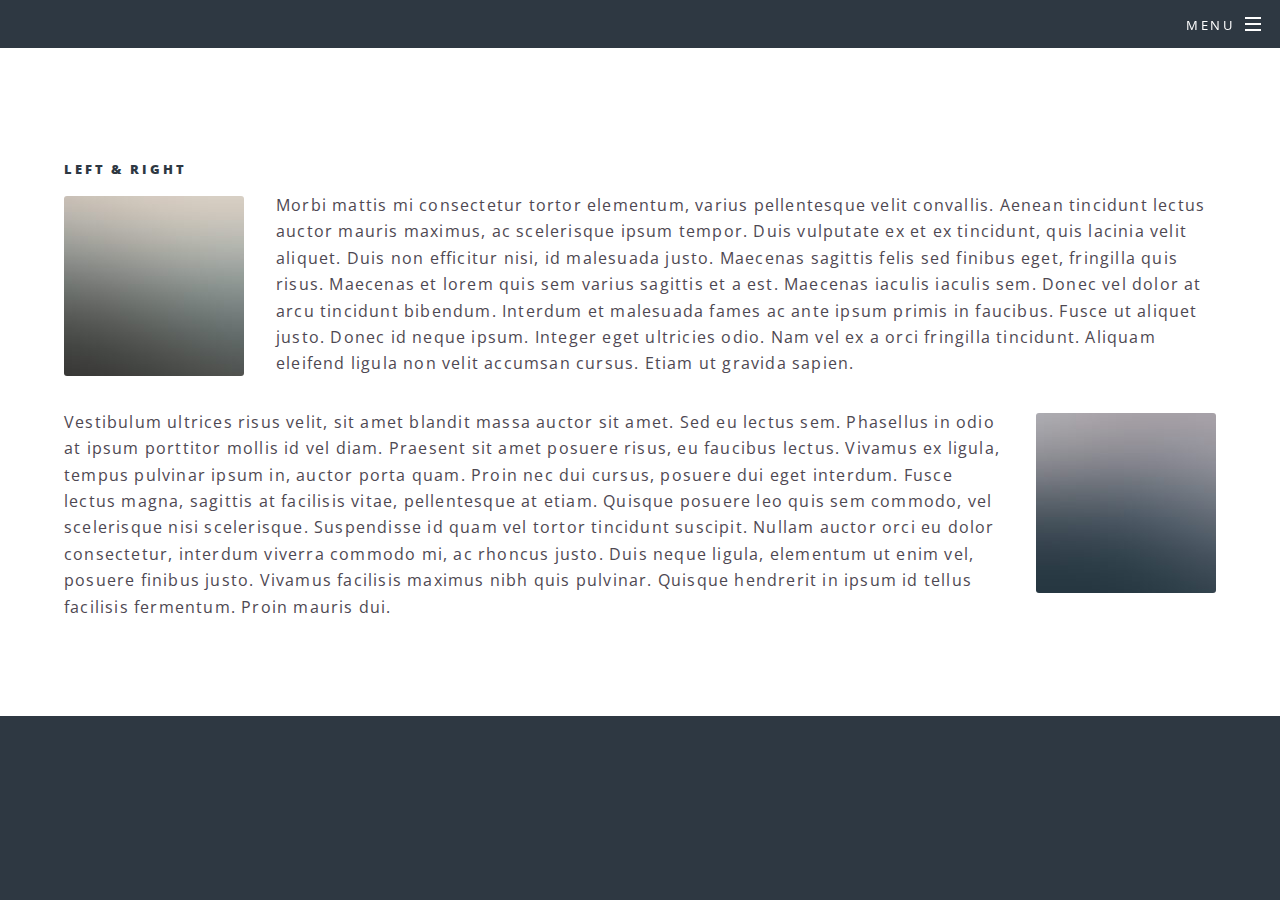
==== commit 489eb5fc: "done some javascript" ====
--- a/aboutme.html
+++ b/aboutme.html
@@ -32,11 +32,14 @@
 
 </head>
 <body>
-    <section>
-        <h5>Left &amp; Right</h5>
-        <p><span class="image left"><img src="images/pic04.jpg" alt="" /></span>Morbi mattis mi consectetur tortor elementum, varius pellentesque velit convallis. Aenean tincidunt lectus auctor mauris maximus, ac scelerisque ipsum tempor. Duis vulputate ex et ex tincidunt, quis lacinia velit aliquet. Duis non efficitur nisi, id malesuada justo. Maecenas sagittis felis ac sagittis semper. Curabitur purus leo, tempus sed finibus eget, fringilla quis risus. Maecenas et lorem quis sem varius sagittis et a est. Maecenas iaculis iaculis sem. Donec vel dolor at arcu tincidunt bibendum. Interdum et malesuada fames ac ante ipsum primis in faucibus. Fusce ut aliquet justo. Donec id neque ipsum. Integer eget ultricies odio. Nam vel ex a orci fringilla tincidunt. Aliquam eleifend ligula non velit accumsan cursus. Etiam ut gravida sapien. Morbi mattis mi consectetur tortor elementum, varius pellentesque velit convallis. Aenean tincidunt lectus auctor mauris maximus, ac scelerisque ipsum tempor. Duis vulputate ex et ex tincidunt, quis lacinia velit aliquet. Duis non efficitur nisi, id malesuada justo. Maecenas sagittis felis ac sagittis semper. Curabitur purus leo, tempus sed finibus eget, fringilla quis risus. Maecenas et lorem quis sem varius sagittis et a est. Maecenas iaculis iaculis sem. Donec vel dolor at arcu tincidunt bibendum. Interdum et malesuada fames ac ante ipsum primis in faucibus. Fusce ut aliquet justo. Donec id neque ipsum. Integer eget ultricies odio. Nam vel ex a orci fringilla tincidunt. Aliquam eleifend ligula non velit accumsan cursus. Etiam ut gravida sapien.</p>
-        <p><span class="image right"><img src="images/pic05.jpg" alt="" /></span>Vestibulum ultrices risus velit, sit amet blandit massa auctor sit amet. Sed eu lectus sem. Phasellus in odio at ipsum porttitor mollis id vel diam. Praesent sit amet posuere risus, eu faucibus lectus. Vivamus ex ligula, tempus pulvinar ipsum in, auctor porta quam. Proin nec dui cursus, posuere dui eget interdum. Fusce lectus magna, sagittis at facilisis vitae, pellentesque at etiam. Quisque posuere leo quis sem commodo, vel scelerisque nisi scelerisque. Suspendisse id quam vel tortor tincidunt suscipit. Nullam auctor orci eu dolor consectetur, interdum ullamcorper ante tincidunt. Mauris felis nec felis elementum varius. Nam sapien ante, varius in pulvinar vitae, rhoncus id massa. Donec varius ex in mauris ornare, eget euismod urna egestas. Etiam lacinia tempor ipsum, sodales porttitor justo. Aliquam dolor quam, semper in tortor eu, volutpat efficitur quam. Fusce nec fermentum nisl. Aenean erat diam, tempus aliquet erat. Etiam iaculis nulla ipsum, et pharetra libero rhoncus ut. Phasellus rutrum cursus velit, eget condimentum nunc blandit vel. In at pulvinar lectus. Morbi diam ante, vulputate et imperdiet eget, fermentum non dolor. Ut eleifend sagittis tincidunt. Sed viverra commodo mi, ac rhoncus justo. Duis neque ligula, elementum ut enim vel, posuere finibus justo. Vivamus facilisis maximus nibh quis pulvinar. Quisque hendrerit in ipsum id tellus facilisis fermentum. Proin mauris dui.</p>
-    </section>
+    <section class="wrapper style5">
+        <div class="inner">
+            <section>
+                <h4> <h5>Left &amp; Right</h5>
+                    <p><span class="image left"><img src="images/pic04.jpg" alt="" /></span>Morbi mattis mi consectetur tortor elementum, varius pellentesque velit convallis. Aenean tincidunt lectus auctor mauris maximus, ac scelerisque ipsum tempor. Duis vulputate ex et ex tincidunt, quis lacinia velit aliquet. Duis non efficitur nisi, id malesuada justo. Maecenas sagittis felis sed finibus eget, fringilla quis risus. Maecenas et lorem quis sem varius sagittis et a est. Maecenas iaculis iaculis sem. Donec vel dolor at arcu tincidunt bibendum. Interdum et malesuada fames ac ante ipsum primis in faucibus. Fusce ut aliquet justo. Donec id neque ipsum. Integer eget ultricies odio. Nam vel ex a orci fringilla tincidunt. Aliquam eleifend ligula non velit accumsan cursus. Etiam ut gravida sapien.</p>
+                    <p><span class="image right"><img src="images/pic05.jpg" alt="" /></span>Vestibulum ultrices risus velit, sit amet blandit massa auctor sit amet. Sed eu lectus sem. Phasellus in odio at ipsum porttitor mollis id vel diam. Praesent sit amet posuere risus, eu faucibus lectus. Vivamus ex ligula, tempus pulvinar ipsum in, auctor porta quam. Proin nec dui cursus, posuere dui eget interdum. Fusce lectus magna, sagittis at facilisis vitae, pellentesque at etiam. Quisque posuere leo quis sem commodo, vel scelerisque nisi scelerisque. Suspendisse id quam vel tortor tincidunt suscipit. Nullam auctor orci eu dolor consectetur, interdum viverra commodo mi, ac rhoncus justo. Duis neque ligula, elementum ut enim vel, posuere finibus justo. Vivamus facilisis maximus nibh quis pulvinar. Quisque hendrerit in ipsum id tellus facilisis fermentum. Proin mauris dui.</p></h4>
+        </div>
+
 
     	<!-- Scripts -->
 		<script src="cssJS/js/jquery.min.js"></script>
--- a/cssJS/css/main.css
+++ b/cssJS/css/main.css
@@ -1,11 +1,5 @@
 @import url(fontawesome-all.min.css);
 @import url("https://fonts.googleapis.com/css?family=Open+Sans:400,400italic,600,600italic,800,800italic");
-
-/*
-	Spectral by HTML5 UP
-	html5up.net | @ajlkn
-	Free for personal and commercial use under the CCA 3.0 license (html5up.net/license)
-*/
 
 html, body, div, span, applet, object,
 iframe, h1, h2, h3, h4, h5, h6, p, blockquote,
@@ -37,15 +31,6 @@
 	list-style: none;
 }
 
-blockquote, q {
-	quotes: none;
-}
-
-	blockquote:before, blockquote:after, q:before, q:after {
-		content: '';
-		content: none;
-	}
-
 table {
 	border-collapse: collapse;
 	border-spacing: 0;
@@ -284,1473 +269,6 @@
 		text-align: right;
 	}
 
-/* Row */
-
-	.row {
-		display: flex;
-		flex-wrap: wrap;
-		box-sizing: border-box;
-		align-items: stretch;
-	}
-
-		.row > * {
-			box-sizing: border-box;
-		}
-
-		.row.gtr-uniform > * > :last-child {
-			margin-bottom: 0;
-		}
-
-		.row.aln-left {
-			justify-content: flex-start;
-		}
-
-		.row.aln-center {
-			justify-content: center;
-		}
-
-		.row.aln-right {
-			justify-content: flex-end;
-		}
-
-		.row.aln-top {
-			align-items: flex-start;
-		}
-
-		.row.aln-middle {
-			align-items: center;
-		}
-
-		.row.aln-bottom {
-			align-items: flex-end;
-		}
-
-		.row > .imp {
-			order: -1;
-		}
-
-		.row > .col-1 {
-			width: 8.33333%;
-		}
-
-		.row > .off-1 {
-			margin-left: 8.33333%;
-		}
-
-		.row > .col-2 {
-			width: 16.66667%;
-		}
-
-		.row > .off-2 {
-			margin-left: 16.66667%;
-		}
-
-		.row > .col-3 {
-			width: 25%;
-		}
-
-		.row > .off-3 {
-			margin-left: 25%;
-		}
-
-		.row > .col-4 {
-			width: 33.33333%;
-		}
-
-		.row > .off-4 {
-			margin-left: 33.33333%;
-		}
-
-		.row > .col-5 {
-			width: 41.66667%;
-		}
-
-		.row > .off-5 {
-			margin-left: 41.66667%;
-		}
-
-		.row > .col-6 {
-			width: 50%;
-		}
-
-		.row > .off-6 {
-			margin-left: 50%;
-		}
-
-		.row > .col-7 {
-			width: 58.33333%;
-		}
-
-		.row > .off-7 {
-			margin-left: 58.33333%;
-		}
-
-		.row > .col-8 {
-			width: 66.66667%;
-		}
-
-		.row > .off-8 {
-			margin-left: 66.66667%;
-		}
-
-		.row > .col-9 {
-			width: 75%;
-		}
-
-		.row > .off-9 {
-			margin-left: 75%;
-		}
-
-		.row > .col-10 {
-			width: 83.33333%;
-		}
-
-		.row > .off-10 {
-			margin-left: 83.33333%;
-		}
-
-		.row > .col-11 {
-			width: 91.66667%;
-		}
-
-		.row > .off-11 {
-			margin-left: 91.66667%;
-		}
-
-		.row > .col-12 {
-			width: 100%;
-		}
-
-		.row > .off-12 {
-			margin-left: 100%;
-		}
-
-		.row.gtr-0 {
-			margin-top: 0;
-			margin-left: 0em;
-		}
-
-			.row.gtr-0 > * {
-				padding: 0 0 0 0em;
-			}
-
-			.row.gtr-0.gtr-uniform {
-				margin-top: 0em;
-			}
-
-				.row.gtr-0.gtr-uniform > * {
-					padding-top: 0em;
-				}
-
-		.row.gtr-25 {
-			margin-top: 0;
-			margin-left: -0.375em;
-		}
-
-			.row.gtr-25 > * {
-				padding: 0 0 0 0.375em;
-			}
-
-			.row.gtr-25.gtr-uniform {
-				margin-top: -0.375em;
-			}
-
-				.row.gtr-25.gtr-uniform > * {
-					padding-top: 0.375em;
-				}
-
-		.row.gtr-50 {
-			margin-top: 0;
-			margin-left: -0.75em;
-		}
-
-			.row.gtr-50 > * {
-				padding: 0 0 0 0.75em;
-			}
-
-			.row.gtr-50.gtr-uniform {
-				margin-top: -0.75em;
-			}
-
-				.row.gtr-50.gtr-uniform > * {
-					padding-top: 0.75em;
-				}
-
-		.row {
-			margin-top: 0;
-			margin-left: -1.5em;
-		}
-
-			.row > * {
-				padding: 0 0 0 1.5em;
-			}
-
-			.row.gtr-uniform {
-				margin-top: -1.5em;
-			}
-
-				.row.gtr-uniform > * {
-					padding-top: 1.5em;
-				}
-
-		.row.gtr-150 {
-			margin-top: 0;
-			margin-left: -2.25em;
-		}
-
-			.row.gtr-150 > * {
-				padding: 0 0 0 2.25em;
-			}
-
-			.row.gtr-150.gtr-uniform {
-				margin-top: -2.25em;
-			}
-
-				.row.gtr-150.gtr-uniform > * {
-					padding-top: 2.25em;
-				}
-
-		.row.gtr-200 {
-			margin-top: 0;
-			margin-left: -3em;
-		}
-
-			.row.gtr-200 > * {
-				padding: 0 0 0 3em;
-			}
-
-			.row.gtr-200.gtr-uniform {
-				margin-top: -3em;
-			}
-
-				.row.gtr-200.gtr-uniform > * {
-					padding-top: 3em;
-				}
-
-		@media screen and (max-width: 1680px) {
-
-			.row {
-				display: flex;
-				flex-wrap: wrap;
-				box-sizing: border-box;
-				align-items: stretch;
-			}
-
-				.row > * {
-					box-sizing: border-box;
-				}
-
-				.row.gtr-uniform > * > :last-child {
-					margin-bottom: 0;
-				}
-
-				.row.aln-left {
-					justify-content: flex-start;
-				}
-
-				.row.aln-center {
-					justify-content: center;
-				}
-
-				.row.aln-right {
-					justify-content: flex-end;
-				}
-
-				.row.aln-top {
-					align-items: flex-start;
-				}
-
-				.row.aln-middle {
-					align-items: center;
-				}
-
-				.row.aln-bottom {
-					align-items: flex-end;
-				}
-
-				.row > .imp-xlarge {
-					order: -1;
-				}
-
-				.row > .col-1-xlarge {
-					width: 8.33333%;
-				}
-
-				.row > .off-1-xlarge {
-					margin-left: 8.33333%;
-				}
-
-				.row > .col-2-xlarge {
-					width: 16.66667%;
-				}
-
-				.row > .off-2-xlarge {
-					margin-left: 16.66667%;
-				}
-
-				.row > .col-3-xlarge {
-					width: 25%;
-				}
-
-				.row > .off-3-xlarge {
-					margin-left: 25%;
-				}
-
-				.row > .col-4-xlarge {
-					width: 33.33333%;
-				}
-
-				.row > .off-4-xlarge {
-					margin-left: 33.33333%;
-				}
-
-				.row > .col-5-xlarge {
-					width: 41.66667%;
-				}
-
-				.row > .off-5-xlarge {
-					margin-left: 41.66667%;
-				}
-
-				.row > .col-6-xlarge {
-					width: 50%;
-				}
-
-				.row > .off-6-xlarge {
-					margin-left: 50%;
-				}
-
-				.row > .col-7-xlarge {
-					width: 58.33333%;
-				}
-
-				.row > .off-7-xlarge {
-					margin-left: 58.33333%;
-				}
-
-				.row > .col-8-xlarge {
-					width: 66.66667%;
-				}
-
-				.row > .off-8-xlarge {
-					margin-left: 66.66667%;
-				}
-
-				.row > .col-9-xlarge {
-					width: 75%;
-				}
-
-				.row > .off-9-xlarge {
-					margin-left: 75%;
-				}
-
-				.row > .col-10-xlarge {
-					width: 83.33333%;
-				}
-
-				.row > .off-10-xlarge {
-					margin-left: 83.33333%;
-				}
-
-				.row > .col-11-xlarge {
-					width: 91.66667%;
-				}
-
-				.row > .off-11-xlarge {
-					margin-left: 91.66667%;
-				}
-
-				.row > .col-12-xlarge {
-					width: 100%;
-				}
-
-				.row > .off-12-xlarge {
-					margin-left: 100%;
-				}
-
-				.row.gtr-0 {
-					margin-top: 0;
-					margin-left: 0em;
-				}
-
-					.row.gtr-0 > * {
-						padding: 0 0 0 0em;
-					}
-
-					.row.gtr-0.gtr-uniform {
-						margin-top: 0em;
-					}
-
-						.row.gtr-0.gtr-uniform > * {
-							padding-top: 0em;
-						}
-
-				.row.gtr-25 {
-					margin-top: 0;
-					margin-left: -0.375em;
-				}
-
-					.row.gtr-25 > * {
-						padding: 0 0 0 0.375em;
-					}
-
-					.row.gtr-25.gtr-uniform {
-						margin-top: -0.375em;
-					}
-
-						.row.gtr-25.gtr-uniform > * {
-							padding-top: 0.375em;
-						}
-
-				.row.gtr-50 {
-					margin-top: 0;
-					margin-left: -0.75em;
-				}
-
-					.row.gtr-50 > * {
-						padding: 0 0 0 0.75em;
-					}
-
-					.row.gtr-50.gtr-uniform {
-						margin-top: -0.75em;
-					}
-
-						.row.gtr-50.gtr-uniform > * {
-							padding-top: 0.75em;
-						}
-
-				.row {
-					margin-top: 0;
-					margin-left: -1.5em;
-				}
-
-					.row > * {
-						padding: 0 0 0 1.5em;
-					}
-
-					.row.gtr-uniform {
-						margin-top: -1.5em;
-					}
-
-						.row.gtr-uniform > * {
-							padding-top: 1.5em;
-						}
-
-				.row.gtr-150 {
-					margin-top: 0;
-					margin-left: -2.25em;
-				}
-
-					.row.gtr-150 > * {
-						padding: 0 0 0 2.25em;
-					}
-
-					.row.gtr-150.gtr-uniform {
-						margin-top: -2.25em;
-					}
-
-						.row.gtr-150.gtr-uniform > * {
-							padding-top: 2.25em;
-						}
-
-				.row.gtr-200 {
-					margin-top: 0;
-					margin-left: -3em;
-				}
-
-					.row.gtr-200 > * {
-						padding: 0 0 0 3em;
-					}
-
-					.row.gtr-200.gtr-uniform {
-						margin-top: -3em;
-					}
-
-						.row.gtr-200.gtr-uniform > * {
-							padding-top: 3em;
-						}
-
-		}
-
-		@media screen and (max-width: 1280px) {
-
-			.row {
-				display: flex;
-				flex-wrap: wrap;
-				box-sizing: border-box;
-				align-items: stretch;
-			}
-
-				.row > * {
-					box-sizing: border-box;
-				}
-
-				.row.gtr-uniform > * > :last-child {
-					margin-bottom: 0;
-				}
-
-				.row.aln-left {
-					justify-content: flex-start;
-				}
-
-				.row.aln-center {
-					justify-content: center;
-				}
-
-				.row.aln-right {
-					justify-content: flex-end;
-				}
-
-				.row.aln-top {
-					align-items: flex-start;
-				}
-
-				.row.aln-middle {
-					align-items: center;
-				}
-
-				.row.aln-bottom {
-					align-items: flex-end;
-				}
-
-				.row > .imp-large {
-					order: -1;
-				}
-
-				.row > .col-1-large {
-					width: 8.33333%;
-				}
-
-				.row > .off-1-large {
-					margin-left: 8.33333%;
-				}
-
-				.row > .col-2-large {
-					width: 16.66667%;
-				}
-
-				.row > .off-2-large {
-					margin-left: 16.66667%;
-				}
-
-				.row > .col-3-large {
-					width: 25%;
-				}
-
-				.row > .off-3-large {
-					margin-left: 25%;
-				}
-
-				.row > .col-4-large {
-					width: 33.33333%;
-				}
-
-				.row > .off-4-large {
-					margin-left: 33.33333%;
-				}
-
-				.row > .col-5-large {
-					width: 41.66667%;
-				}
-
-				.row > .off-5-large {
-					margin-left: 41.66667%;
-				}
-
-				.row > .col-6-large {
-					width: 50%;
-				}
-
-				.row > .off-6-large {
-					margin-left: 50%;
-				}
-
-				.row > .col-7-large {
-					width: 58.33333%;
-				}
-
-				.row > .off-7-large {
-					margin-left: 58.33333%;
-				}
-
-				.row > .col-8-large {
-					width: 66.66667%;
-				}
-
-				.row > .off-8-large {
-					margin-left: 66.66667%;
-				}
-
-				.row > .col-9-large {
-					width: 75%;
-				}
-
-				.row > .off-9-large {
-					margin-left: 75%;
-				}
-
-				.row > .col-10-large {
-					width: 83.33333%;
-				}
-
-				.row > .off-10-large {
-					margin-left: 83.33333%;
-				}
-
-				.row > .col-11-large {
-					width: 91.66667%;
-				}
-
-				.row > .off-11-large {
-					margin-left: 91.66667%;
-				}
-
-				.row > .col-12-large {
-					width: 100%;
-				}
-
-				.row > .off-12-large {
-					margin-left: 100%;
-				}
-
-				.row.gtr-0 {
-					margin-top: 0;
-					margin-left: 0em;
-				}
-
-					.row.gtr-0 > * {
-						padding: 0 0 0 0em;
-					}
-
-					.row.gtr-0.gtr-uniform {
-						margin-top: 0em;
-					}
-
-						.row.gtr-0.gtr-uniform > * {
-							padding-top: 0em;
-						}
-
-				.row.gtr-25 {
-					margin-top: 0;
-					margin-left: -0.375em;
-				}
-
-					.row.gtr-25 > * {
-						padding: 0 0 0 0.375em;
-					}
-
-					.row.gtr-25.gtr-uniform {
-						margin-top: -0.375em;
-					}
-
-						.row.gtr-25.gtr-uniform > * {
-							padding-top: 0.375em;
-						}
-
-				.row.gtr-50 {
-					margin-top: 0;
-					margin-left: -0.75em;
-				}
-
-					.row.gtr-50 > * {
-						padding: 0 0 0 0.75em;
-					}
-
-					.row.gtr-50.gtr-uniform {
-						margin-top: -0.75em;
-					}
-
-						.row.gtr-50.gtr-uniform > * {
-							padding-top: 0.75em;
-						}
-
-				.row {
-					margin-top: 0;
-					margin-left: -1.5em;
-				}
-
-					.row > * {
-						padding: 0 0 0 1.5em;
-					}
-
-					.row.gtr-uniform {
-						margin-top: -1.5em;
-					}
-
-						.row.gtr-uniform > * {
-							padding-top: 1.5em;
-						}
-
-				.row.gtr-150 {
-					margin-top: 0;
-					margin-left: -2.25em;
-				}
-
-					.row.gtr-150 > * {
-						padding: 0 0 0 2.25em;
-					}
-
-					.row.gtr-150.gtr-uniform {
-						margin-top: -2.25em;
-					}
-
-						.row.gtr-150.gtr-uniform > * {
-							padding-top: 2.25em;
-						}
-
-				.row.gtr-200 {
-					margin-top: 0;
-					margin-left: -3em;
-				}
-
-					.row.gtr-200 > * {
-						padding: 0 0 0 3em;
-					}
-
-					.row.gtr-200.gtr-uniform {
-						margin-top: -3em;
-					}
-
-						.row.gtr-200.gtr-uniform > * {
-							padding-top: 3em;
-						}
-
-		}
-
-		@media screen and (max-width: 980px) {
-
-			.row {
-				display: flex;
-				flex-wrap: wrap;
-				box-sizing: border-box;
-				align-items: stretch;
-			}
-
-				.row > * {
-					box-sizing: border-box;
-				}
-
-				.row.gtr-uniform > * > :last-child {
-					margin-bottom: 0;
-				}
-
-				.row.aln-left {
-					justify-content: flex-start;
-				}
-
-				.row.aln-center {
-					justify-content: center;
-				}
-
-				.row.aln-right {
-					justify-content: flex-end;
-				}
-
-				.row.aln-top {
-					align-items: flex-start;
-				}
-
-				.row.aln-middle {
-					align-items: center;
-				}
-
-				.row.aln-bottom {
-					align-items: flex-end;
-				}
-
-				.row > .imp-medium {
-					order: -1;
-				}
-
-				.row > .col-1-medium {
-					width: 8.33333%;
-				}
-
-				.row > .off-1-medium {
-					margin-left: 8.33333%;
-				}
-
-				.row > .col-2-medium {
-					width: 16.66667%;
-				}
-
-				.row > .off-2-medium {
-					margin-left: 16.66667%;
-				}
-
-				.row > .col-3-medium {
-					width: 25%;
-				}
-
-				.row > .off-3-medium {
-					margin-left: 25%;
-				}
-
-				.row > .col-4-medium {
-					width: 33.33333%;
-				}
-
-				.row > .off-4-medium {
-					margin-left: 33.33333%;
-				}
-
-				.row > .col-5-medium {
-					width: 41.66667%;
-				}
-
-				.row > .off-5-medium {
-					margin-left: 41.66667%;
-				}
-
-				.row > .col-6-medium {
-					width: 50%;
-				}
-
-				.row > .off-6-medium {
-					margin-left: 50%;
-				}
-
-				.row > .col-7-medium {
-					width: 58.33333%;
-				}
-
-				.row > .off-7-medium {
-					margin-left: 58.33333%;
-				}
-
-				.row > .col-8-medium {
-					width: 66.66667%;
-				}
-
-				.row > .off-8-medium {
-					margin-left: 66.66667%;
-				}
-
-				.row > .col-9-medium {
-					width: 75%;
-				}
-
-				.row > .off-9-medium {
-					margin-left: 75%;
-				}
-
-				.row > .col-10-medium {
-					width: 83.33333%;
-				}
-
-				.row > .off-10-medium {
-					margin-left: 83.33333%;
-				}
-
-				.row > .col-11-medium {
-					width: 91.66667%;
-				}
-
-				.row > .off-11-medium {
-					margin-left: 91.66667%;
-				}
-
-				.row > .col-12-medium {
-					width: 100%;
-				}
-
-				.row > .off-12-medium {
-					margin-left: 100%;
-				}
-
-				.row.gtr-0 {
-					margin-top: 0;
-					margin-left: 0em;
-				}
-
-					.row.gtr-0 > * {
-						padding: 0 0 0 0em;
-					}
-
-					.row.gtr-0.gtr-uniform {
-						margin-top: 0em;
-					}
-
-						.row.gtr-0.gtr-uniform > * {
-							padding-top: 0em;
-						}
-
-				.row.gtr-25 {
-					margin-top: 0;
-					margin-left: -0.375em;
-				}
-
-					.row.gtr-25 > * {
-						padding: 0 0 0 0.375em;
-					}
-
-					.row.gtr-25.gtr-uniform {
-						margin-top: -0.375em;
-					}
-
-						.row.gtr-25.gtr-uniform > * {
-							padding-top: 0.375em;
-						}
-
-				.row.gtr-50 {
-					margin-top: 0;
-					margin-left: -0.75em;
-				}
-
-					.row.gtr-50 > * {
-						padding: 0 0 0 0.75em;
-					}
-
-					.row.gtr-50.gtr-uniform {
-						margin-top: -0.75em;
-					}
-
-						.row.gtr-50.gtr-uniform > * {
-							padding-top: 0.75em;
-						}
-
-				.row {
-					margin-top: 0;
-					margin-left: -1.5em;
-				}
-
-					.row > * {
-						padding: 0 0 0 1.5em;
-					}
-
-					.row.gtr-uniform {
-						margin-top: -1.5em;
-					}
-
-						.row.gtr-uniform > * {
-							padding-top: 1.5em;
-						}
-
-				.row.gtr-150 {
-					margin-top: 0;
-					margin-left: -2.25em;
-				}
-
-					.row.gtr-150 > * {
-						padding: 0 0 0 2.25em;
-					}
-
-					.row.gtr-150.gtr-uniform {
-						margin-top: -2.25em;
-					}
-
-						.row.gtr-150.gtr-uniform > * {
-							padding-top: 2.25em;
-						}
-
-				.row.gtr-200 {
-					margin-top: 0;
-					margin-left: -3em;
-				}
-
-					.row.gtr-200 > * {
-						padding: 0 0 0 3em;
-					}
-
-					.row.gtr-200.gtr-uniform {
-						margin-top: -3em;
-					}
-
-						.row.gtr-200.gtr-uniform > * {
-							padding-top: 3em;
-						}
-
-		}
-
-		@media screen and (max-width: 736px) {
-
-			.row {
-				display: flex;
-				flex-wrap: wrap;
-				box-sizing: border-box;
-				align-items: stretch;
-			}
-
-				.row > * {
-					box-sizing: border-box;
-				}
-
-				.row.gtr-uniform > * > :last-child {
-					margin-bottom: 0;
-				}
-
-				.row.aln-left {
-					justify-content: flex-start;
-				}
-
-				.row.aln-center {
-					justify-content: center;
-				}
-
-				.row.aln-right {
-					justify-content: flex-end;
-				}
-
-				.row.aln-top {
-					align-items: flex-start;
-				}
-
-				.row.aln-middle {
-					align-items: center;
-				}
-
-				.row.aln-bottom {
-					align-items: flex-end;
-				}
-
-				.row > .imp-small {
-					order: -1;
-				}
-
-				.row > .col-1-small {
-					width: 8.33333%;
-				}
-
-				.row > .off-1-small {
-					margin-left: 8.33333%;
-				}
-
-				.row > .col-2-small {
-					width: 16.66667%;
-				}
-
-				.row > .off-2-small {
-					margin-left: 16.66667%;
-				}
-
-				.row > .col-3-small {
-					width: 25%;
-				}
-
-				.row > .off-3-small {
-					margin-left: 25%;
-				}
-
-				.row > .col-4-small {
-					width: 33.33333%;
-				}
-
-				.row > .off-4-small {
-					margin-left: 33.33333%;
-				}
-
-				.row > .col-5-small {
-					width: 41.66667%;
-				}
-
-				.row > .off-5-small {
-					margin-left: 41.66667%;
-				}
-
-				.row > .col-6-small {
-					width: 50%;
-				}
-
-				.row > .off-6-small {
-					margin-left: 50%;
-				}
-
-				.row > .col-7-small {
-					width: 58.33333%;
-				}
-
-				.row > .off-7-small {
-					margin-left: 58.33333%;
-				}
-
-				.row > .col-8-small {
-					width: 66.66667%;
-				}
-
-				.row > .off-8-small {
-					margin-left: 66.66667%;
-				}
-
-				.row > .col-9-small {
-					width: 75%;
-				}
-
-				.row > .off-9-small {
-					margin-left: 75%;
-				}
-
-				.row > .col-10-small {
-					width: 83.33333%;
-				}
-
-				.row > .off-10-small {
-					margin-left: 83.33333%;
-				}
-
-				.row > .col-11-small {
-					width: 91.66667%;
-				}
-
-				.row > .off-11-small {
-					margin-left: 91.66667%;
-				}
-
-				.row > .col-12-small {
-					width: 100%;
-				}
-
-				.row > .off-12-small {
-					margin-left: 100%;
-				}
-
-				.row.gtr-0 {
-					margin-top: 0;
-					margin-left: 0em;
-				}
-
-					.row.gtr-0 > * {
-						padding: 0 0 0 0em;
-					}
-
-					.row.gtr-0.gtr-uniform {
-						margin-top: 0em;
-					}
-
-						.row.gtr-0.gtr-uniform > * {
-							padding-top: 0em;
-						}
-
-				.row.gtr-25 {
-					margin-top: 0;
-					margin-left: -0.375em;
-				}
-
-					.row.gtr-25 > * {
-						padding: 0 0 0 0.375em;
-					}
-
-					.row.gtr-25.gtr-uniform {
-						margin-top: -0.375em;
-					}
-
-						.row.gtr-25.gtr-uniform > * {
-							padding-top: 0.375em;
-						}
-
-				.row.gtr-50 {
-					margin-top: 0;
-					margin-left: -0.75em;
-				}
-
-					.row.gtr-50 > * {
-						padding: 0 0 0 0.75em;
-					}
-
-					.row.gtr-50.gtr-uniform {
-						margin-top: -0.75em;
-					}
-
-						.row.gtr-50.gtr-uniform > * {
-							padding-top: 0.75em;
-						}
-
-				.row {
-					margin-top: 0;
-					margin-left: -1.5em;
-				}
-
-					.row > * {
-						padding: 0 0 0 1.5em;
-					}
-
-					.row.gtr-uniform {
-						margin-top: -1.5em;
-					}
-
-						.row.gtr-uniform > * {
-							padding-top: 1.5em;
-						}
-
-				.row.gtr-150 {
-					margin-top: 0;
-					margin-left: -2.25em;
-				}
-
-					.row.gtr-150 > * {
-						padding: 0 0 0 2.25em;
-					}
-
-					.row.gtr-150.gtr-uniform {
-						margin-top: -2.25em;
-					}
-
-						.row.gtr-150.gtr-uniform > * {
-							padding-top: 2.25em;
-						}
-
-				.row.gtr-200 {
-					margin-top: 0;
-					margin-left: -3em;
-				}
-
-					.row.gtr-200 > * {
-						padding: 0 0 0 3em;
-					}
-
-					.row.gtr-200.gtr-uniform {
-						margin-top: -3em;
-					}
-
-						.row.gtr-200.gtr-uniform > * {
-							padding-top: 3em;
-						}
-
-		}
-
-		@media screen and (max-width: 480px) {
-
-			.row {
-				display: flex;
-				flex-wrap: wrap;
-				box-sizing: border-box;
-				align-items: stretch;
-			}
-
-				.row > * {
-					box-sizing: border-box;
-				}
-
-				.row.gtr-uniform > * > :last-child {
-					margin-bottom: 0;
-				}
-
-				.row.aln-left {
-					justify-content: flex-start;
-				}
-
-				.row.aln-center {
-					justify-content: center;
-				}
-
-				.row.aln-right {
-					justify-content: flex-end;
-				}
-
-				.row.aln-top {
-					align-items: flex-start;
-				}
-
-				.row.aln-middle {
-					align-items: center;
-				}
-
-				.row.aln-bottom {
-					align-items: flex-end;
-				}
-
-				.row > .imp-xsmall {
-					order: -1;
-				}
-
-				.row > .col-1-xsmall {
-					width: 8.33333%;
-				}
-
-				.row > .off-1-xsmall {
-					margin-left: 8.33333%;
-				}
-
-				.row > .col-2-xsmall {
-					width: 16.66667%;
-				}
-
-				.row > .off-2-xsmall {
-					margin-left: 16.66667%;
-				}
-
-				.row > .col-3-xsmall {
-					width: 25%;
-				}
-
-				.row > .off-3-xsmall {
-					margin-left: 25%;
-				}
-
-				.row > .col-4-xsmall {
-					width: 33.33333%;
-				}
-
-				.row > .off-4-xsmall {
-					margin-left: 33.33333%;
-				}
-
-				.row > .col-5-xsmall {
-					width: 41.66667%;
-				}
-
-				.row > .off-5-xsmall {
-					margin-left: 41.66667%;
-				}
-
-				.row > .col-6-xsmall {
-					width: 50%;
-				}
-
-				.row > .off-6-xsmall {
-					margin-left: 50%;
-				}
-
-				.row > .col-7-xsmall {
-					width: 58.33333%;
-				}
-
-				.row > .off-7-xsmall {
-					margin-left: 58.33333%;
-				}
-
-				.row > .col-8-xsmall {
-					width: 66.66667%;
-				}
-
-				.row > .off-8-xsmall {
-					margin-left: 66.66667%;
-				}
-
-				.row > .col-9-xsmall {
-					width: 75%;
-				}
-
-				.row > .off-9-xsmall {
-					margin-left: 75%;
-				}
-
-				.row > .col-10-xsmall {
-					width: 83.33333%;
-				}
-
-				.row > .off-10-xsmall {
-					margin-left: 83.33333%;
-				}
-
-				.row > .col-11-xsmall {
-					width: 91.66667%;
-				}
-
-				.row > .off-11-xsmall {
-					margin-left: 91.66667%;
-				}
-
-				.row > .col-12-xsmall {
-					width: 100%;
-				}
-
-				.row > .off-12-xsmall {
-					margin-left: 100%;
-				}
-
-				.row.gtr-0 {
-					margin-top: 0;
-					margin-left: 0em;
-				}
-
-					.row.gtr-0 > * {
-						padding: 0 0 0 0em;
-					}
-
-					.row.gtr-0.gtr-uniform {
-						margin-top: 0em;
-					}
-
-						.row.gtr-0.gtr-uniform > * {
-							padding-top: 0em;
-						}
-
-				.row.gtr-25 {
-					margin-top: 0;
-					margin-left: -0.375em;
-				}
-
-					.row.gtr-25 > * {
-						padding: 0 0 0 0.375em;
-					}
-
-					.row.gtr-25.gtr-uniform {
-						margin-top: -0.375em;
-					}
-
-						.row.gtr-25.gtr-uniform > * {
-							padding-top: 0.375em;
-						}
-
-				.row.gtr-50 {
-					margin-top: 0;
-					margin-left: -0.75em;
-				}
-
-					.row.gtr-50 > * {
-						padding: 0 0 0 0.75em;
-					}
-
-					.row.gtr-50.gtr-uniform {
-						margin-top: -0.75em;
-					}
-
-						.row.gtr-50.gtr-uniform > * {
-							padding-top: 0.75em;
-						}
-
-				.row {
-					margin-top: 0;
-					margin-left: -1.5em;
-				}
-
-					.row > * {
-						padding: 0 0 0 1.5em;
-					}
-
-					.row.gtr-uniform {
-						margin-top: -1.5em;
-					}
-
-						.row.gtr-uniform > * {
-							padding-top: 1.5em;
-						}
-
-				.row.gtr-150 {
-					margin-top: 0;
-					margin-left: -2.25em;
-				}
-
-					.row.gtr-150 > * {
-						padding: 0 0 0 2.25em;
-					}
-
-					.row.gtr-150.gtr-uniform {
-						margin-top: -2.25em;
-					}
-
-						.row.gtr-150.gtr-uniform > * {
-							padding-top: 2.25em;
-						}
-
-				.row.gtr-200 {
-					margin-top: 0;
-					margin-left: -3em;
-				}
-
-					.row.gtr-200 > * {
-						padding: 0 0 0 3em;
-					}
-
-					.row.gtr-200.gtr-uniform {
-						margin-top: -3em;
-					}
-
-						.row.gtr-200.gtr-uniform > * {
-							padding-top: 3em;
-						}
-
-		}
 
 /* Section/Article */
 
@@ -1811,202 +329,6 @@
 		}
 
 	}
-
-/* Form */
-
-	form {
-		margin: 0 0 2em 0;
-	}
-
-	label {
-		color: #fff;
-		display: block;
-		font-size: 0.9em;
-		font-weight: 600;
-		margin: 0 0 1em 0;
-	}
-
-	input[type="text"],
-	input[type="password"],
-	input[type="email"],
-	select,
-	textarea {
-		-moz-appearance: none;
-		-webkit-appearance: none;
-		-ms-appearance: none;
-		appearance: none;
-		background-color: rgba(144, 144, 144, 0.25);
-		border-radius: 3px;
-		border: none;
-		color: inherit;
-		display: block;
-		outline: 0;
-		padding: 0 1em;
-		text-decoration: none;
-		width: 100%;
-	}
-
-		input[type="text"]:invalid,
-		input[type="password"]:invalid,
-		input[type="email"]:invalid,
-		select:invalid,
-		textarea:invalid {
-			box-shadow: none;
-		}
-
-		input[type="text"]:focus,
-		input[type="password"]:focus,
-		input[type="email"]:focus,
-		select:focus,
-		textarea:focus {
-			box-shadow: 0 0 0 2px #21b2a6;
-		}
-
-	select {
-		background-size: 1.25em;
-		background-repeat: no-repeat;
-		background-position: calc(100% - 1em) center;
-		height: 2.75em;
-		padding-right: 2.75em;
-		text-overflow: ellipsis;
-	}
-
-		select:focus::-ms-value {
-			background-color: transparent;
-		}
-
-		select::-ms-expand {
-			display: none;
-		}
-
-	input[type="text"],
-	input[type="password"],
-	input[type="email"],
-	select {
-		height: 2.75em;
-	}
-
-	textarea {
-		padding: 0.75em 1em;
-	}
-
-	input[type="checkbox"],
-	input[type="radio"] {
-		-moz-appearance: none;
-		-webkit-appearance: none;
-		-ms-appearance: none;
-		appearance: none;
-		display: block;
-		float: left;
-		margin-right: -2em;
-		opacity: 0;
-		width: 1em;
-		z-index: -1;
-	}
-
-		input[type="checkbox"] + label,
-		input[type="radio"] + label {
-			text-decoration: none;
-			color: #fff;
-			cursor: pointer;
-			display: inline-block;
-			font-size: 1em;
-			font-weight: 400;
-			padding-left: 2.4em;
-			padding-right: 0.75em;
-			position: relative;
-		}
-
-			input[type="checkbox"] + label:before,
-			input[type="radio"] + label:before {
-				-moz-osx-font-smoothing: grayscale;
-				-webkit-font-smoothing: antialiased;
-				display: inline-block;
-				font-style: normal;
-				font-variant: normal;
-				text-rendering: auto;
-				line-height: 1;
-				text-transform: none !important;
-				font-family: 'Font Awesome 5 Free';
-				font-weight: 900;
-			}
-
-			input[type="checkbox"] + label:before,
-			input[type="radio"] + label:before {
-				background: rgba(144, 144, 144, 0.25);
-				border-radius: 3px;
-				content: '';
-				display: inline-block;
-				font-size: 0.8em;
-				height: 2.0625em;
-				left: 0;
-				line-height: 2.0625em;
-				position: absolute;
-				text-align: center;
-				top: 0;
-				width: 2.0625em;
-			}
-
-		input[type="checkbox"]:checked + label:before,
-		input[type="radio"]:checked + label:before {
-			background: #2e3842;
-			color: #fff;
-			content: '\f00c';
-		}
-
-		input[type="checkbox"]:focus + label:before,
-		input[type="radio"]:focus + label:before {
-			box-shadow: 0 0 0 2px #21b2a6;
-		}
-
-	input[type="checkbox"] + label:before {
-		border-radius: 3px;
-	}
-
-	input[type="radio"] + label:before {
-		border-radius: 100%;
-	}
-
-	::-webkit-input-placeholder {
-		color: rgba(255, 255, 255, 0.5) !important;
-		opacity: 1.0;
-	}
-
-	:-moz-placeholder {
-		color: rgba(255, 255, 255, 0.5) !important;
-		opacity: 1.0;
-	}
-
-	::-moz-placeholder {
-		color: rgba(255, 255, 255, 0.5) !important;
-		opacity: 1.0;
-	}
-
-	:-ms-input-placeholder {
-		color: rgba(255, 255, 255, 0.5) !important;
-		opacity: 1.0;
-	}
-
-/* Box */
-
-	.box {
-		border-radius: 3px;
-		border: solid 2px #fff;
-		margin-bottom: 2em;
-		padding: 1.5em;
-	}
-
-		.box > :last-child,
-		.box > :last-child > :last-child,
-		.box > :last-child > :last-child > :last-child {
-			margin-bottom: 0;
-		}
-
-		.box.alt {
-			border: 0;
-			border-radius: 0;
-			padding: 0;
-		}
 
 /* Icon */
 
--- a/cssJS/css/noscript.css
+++ b/cssJS/css/noscript.css
@@ -1,8 +1,3 @@
-/*
-	Spectral by HTML5 UP
-	html5up.net | @ajlkn
-	Free for personal and commercial use under the CCA 3.0 license (html5up.net/license)
-*/
 
 /* Banner */
 
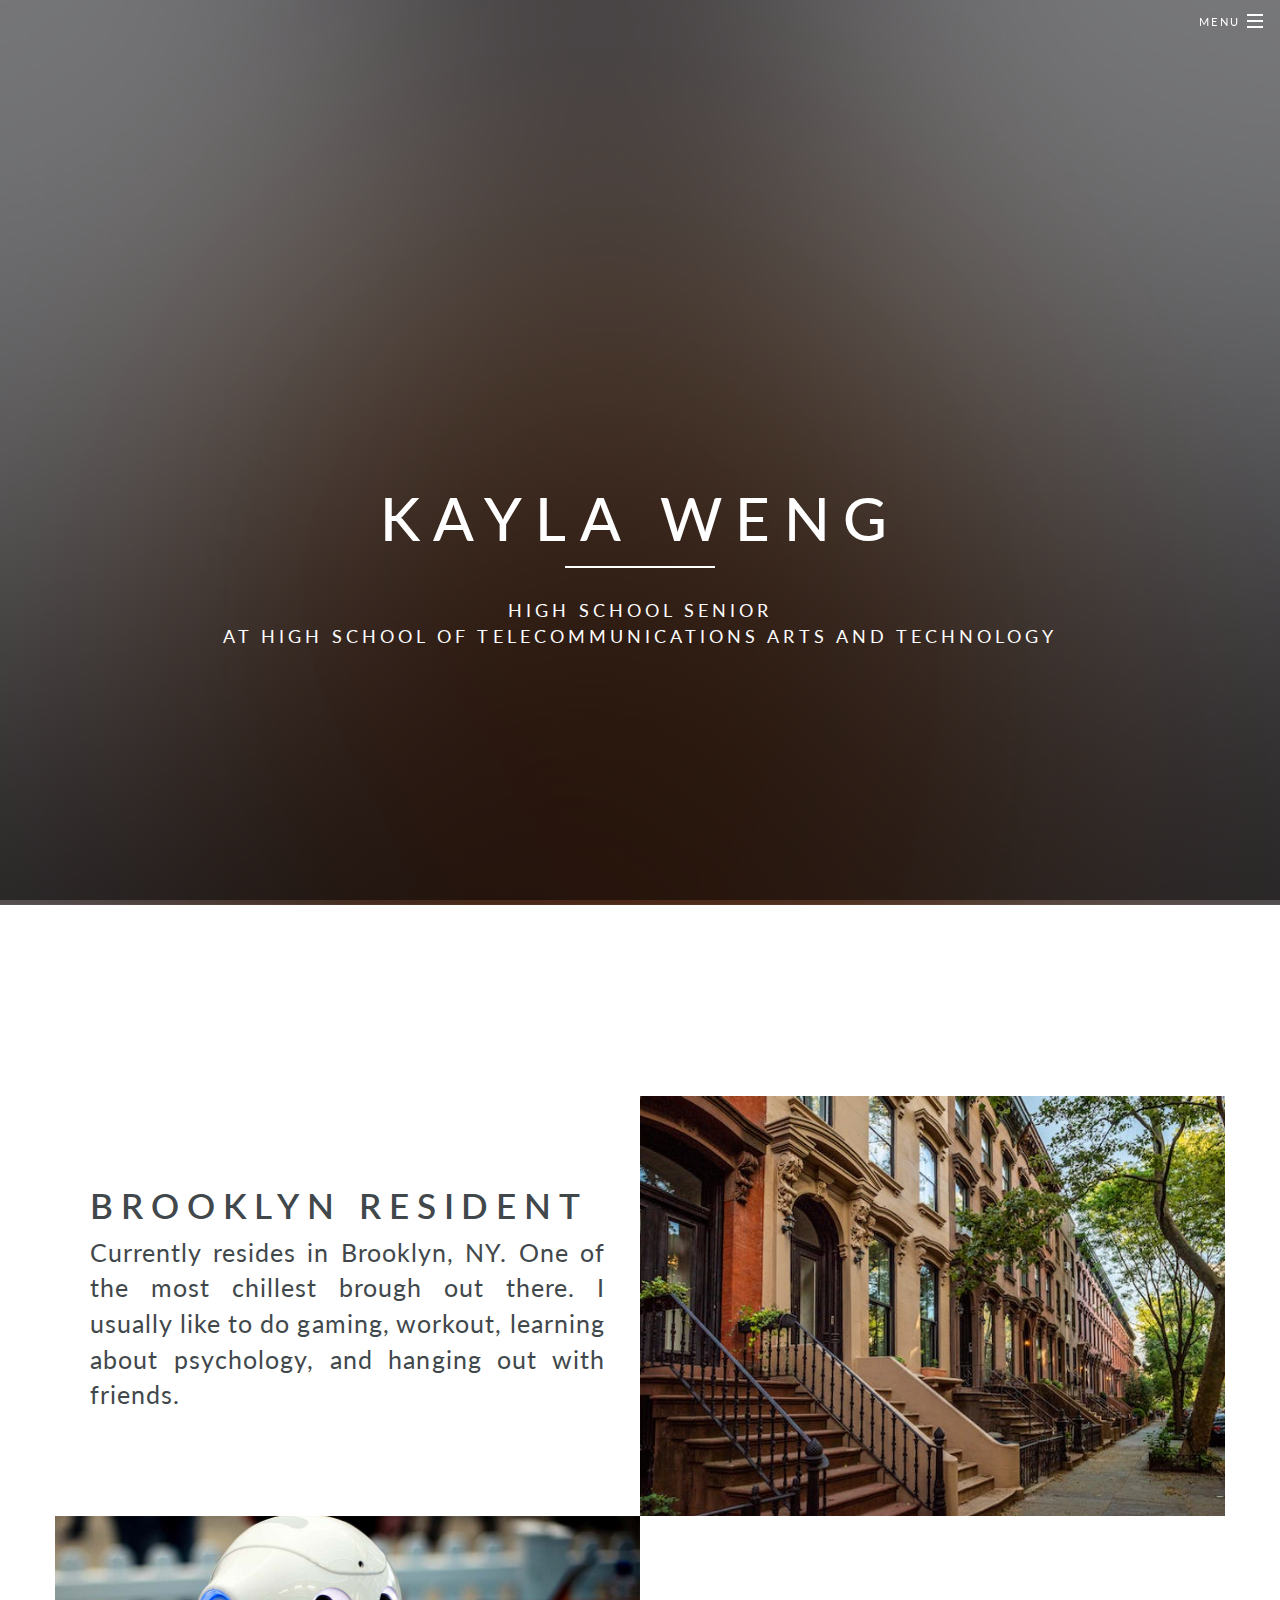
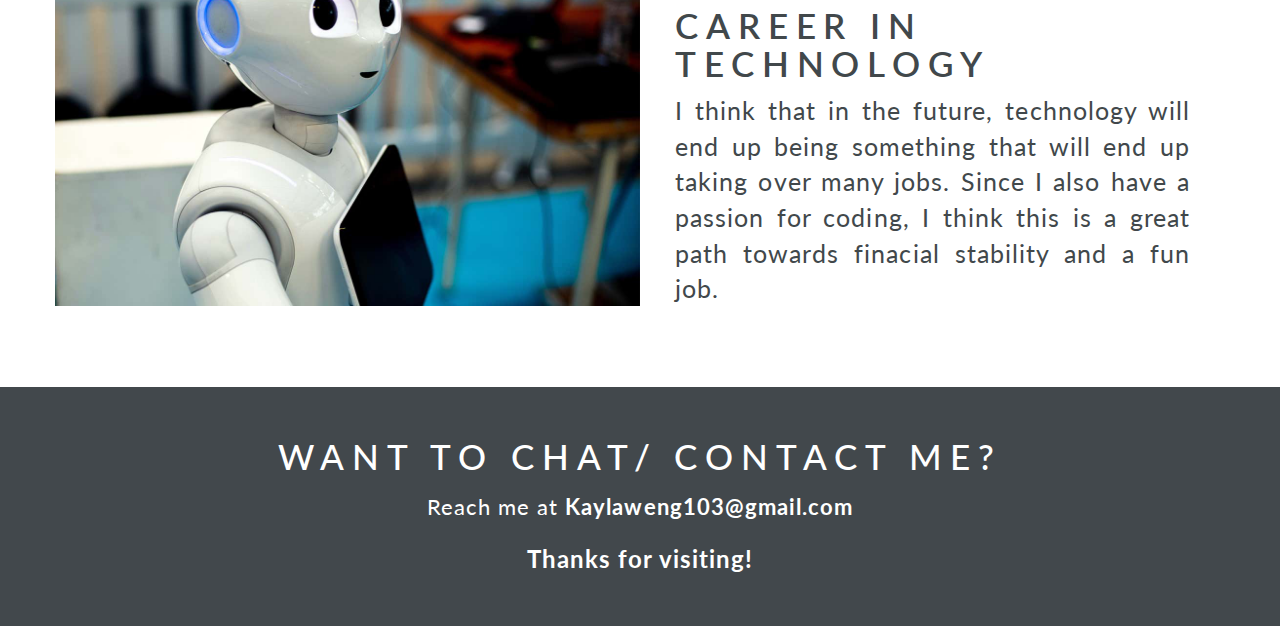
==== commit e5dcd861: "finished project, MVP" ====
--- a/aboutme.html
+++ b/aboutme.html
@@ -1,16 +1,21 @@
-<!DOCTYPE html>
-<html lang="en">
-<head>
-    <meta charset="UTF-8">
-    <meta http-equiv="X-UA-Compatible" content="IE=edge">
-    <meta name="viewport" content="width=device-width, initial-scale=1.0">
-    <link rel="stylesheet" href="cssJS/css/main.css" />
-    <noscript><link rel="stylesheet" href="cssJS/css/noscript.css" /></noscript>
-    <title>About me</title>
-
-<!-- Page Wrapper -->
-<div id="page-wrapper">
-    <!-- Header -->
+<!DOCTYPE HTML>
+<html>
+	<head>
+		<title>About me</title>
+		<meta charset="utf-8" />
+		<meta name="viewport" content="width=device-width, initial-scale=1, user-scalable=no" />
+		<link rel="stylesheet" href="cssJS/css/main.css" />
+		<noscript><link rel="stylesheet" href="cssJS/css/noscript.css" /></noscript>
+        <!-- Bootstrap CSS -->
+        <link rel="stylesheet" type="text/css" href="aboutmeCss/bootstrap.min.css">
+        <!-- Goggle Font -->
+        <link href='https://fonts.googleapis.com/css?family=Lato:400,700,900,300' rel='stylesheet' type='text/css'>
+        <!-- Custom CSS -->
+        <link rel="stylesheet" type="text/css" href="aboutmeCss/style.css">
+        <!-- Animation Css -->
+        <link rel="stylesheet" href="aboutmeCss/animate.css">
+	</head>
+		<!-- Header -->
         <header id="header" class="alt">
             <h1><a href="index.html">Silearn</a></h1>
             <nav id="nav">
@@ -21,7 +26,7 @@
                             <ul>
                                 <li><a href="index.html">Home</a></li>
                                 <li><a href="learning.html">Learn</a></li>
-                                <li><a href="flashcards.html">Flashcards</a></li>
+                                <!-- <li><a href="flashcards.html">Flashcards</a></li> -->
                                 <li><a href="aboutme.html">About</a></li>
                             </ul>
                         </div>
@@ -29,26 +34,83 @@
                 </ul>
             </nav>
         </header>
+	<!-- Main -->
+	<article id="main">
+        <header>
+            <div id="homeFullScreen">
+                <div class="header-text">
+                    <h1>Kayla Weng</h1>
+                    <div class="vertical-line"></div>
+                    <p style="font-size:18px !important; color:white !important;">
+                        High School Senior 
+                        <br />
+                        at High school of Telecommunications Arts and Technology
+                    </p>
+                </div><!-- End HeaderText -->
+            </div><!-- End homeFullScreen -->
+        </header><!-- End Header -->
+        
+        <!-- Feature -->
+        
+        <section class="feature">
+            <div class="container">
+                <div class="row">
+                    <div class="col-md-6 col-sm-6">
+                        <div class="feature-box">
+                            <h1>Brooklyn Resident</h1>
+                            <p> Currently resides in Brooklyn, NY. One of the most chillest brough out there. I usually like to do gaming, workout, learning about psychology, and hanging out with friends. </p>
+                        </div>
+                    </div><!-- End col-md-6 -->
+                    <div class="col-md-6 col-sm-6 nopadding">
+                        <img src="aboutmeIMG/brooklyn.jpg">
+                    </div><!-- End col-md-6 -->
+        
+                    <div class="clearfix"></div><!-- End clearfix -->
+        
+                    <div class="col-md-6 col-sm-6 nopadding">
+                        <img src="aboutmeIMG/robot.jpg">
+                    </div><!-- End col-md-6 -->
+                    <div class="col-md-6 col-sm-6">
+                        <div class="feature-box">
+                            <h1>Career In technology</h1>
+                            <p>I think that in the future, technology will end up being something that will end up taking over many jobs. Since I also have a passion for coding, I think this is a great path towards finacial stability and a fun job.</p>
+                        </div>
+                    </div><!-- End col-md-6 -->
+                </div>
+            </div>
+        </section>
 
-</head>
-<body>
-    <section class="wrapper style5">
-        <div class="inner">
-            <section>
-                <h4> <h5>Left &amp; Right</h5>
-                    <p><span class="image left"><img src="images/pic04.jpg" alt="" /></span>Morbi mattis mi consectetur tortor elementum, varius pellentesque velit convallis. Aenean tincidunt lectus auctor mauris maximus, ac scelerisque ipsum tempor. Duis vulputate ex et ex tincidunt, quis lacinia velit aliquet. Duis non efficitur nisi, id malesuada justo. Maecenas sagittis felis sed finibus eget, fringilla quis risus. Maecenas et lorem quis sem varius sagittis et a est. Maecenas iaculis iaculis sem. Donec vel dolor at arcu tincidunt bibendum. Interdum et malesuada fames ac ante ipsum primis in faucibus. Fusce ut aliquet justo. Donec id neque ipsum. Integer eget ultricies odio. Nam vel ex a orci fringilla tincidunt. Aliquam eleifend ligula non velit accumsan cursus. Etiam ut gravida sapien.</p>
-                    <p><span class="image right"><img src="images/pic05.jpg" alt="" /></span>Vestibulum ultrices risus velit, sit amet blandit massa auctor sit amet. Sed eu lectus sem. Phasellus in odio at ipsum porttitor mollis id vel diam. Praesent sit amet posuere risus, eu faucibus lectus. Vivamus ex ligula, tempus pulvinar ipsum in, auctor porta quam. Proin nec dui cursus, posuere dui eget interdum. Fusce lectus magna, sagittis at facilisis vitae, pellentesque at etiam. Quisque posuere leo quis sem commodo, vel scelerisque nisi scelerisque. Suspendisse id quam vel tortor tincidunt suscipit. Nullam auctor orci eu dolor consectetur, interdum viverra commodo mi, ac rhoncus justo. Duis neque ligula, elementum ut enim vel, posuere finibus justo. Vivamus facilisis maximus nibh quis pulvinar. Quisque hendrerit in ipsum id tellus facilisis fermentum. Proin mauris dui.</p></h4>
-        </div>
+        <!-- Call to Action -->
+        <section class="call-top-action text-center">
+            <div class="container">
+                <div class="row">
+                    <div class="col-md-12">
+                        <h1>Want to chat/ Contact me?</h1>
+                        <p>Reach me at <b>Kaylaweng103@gmail.com</b></p>   
+                        <span>Thanks for visiting!</span>
+                    </div><!-- End col-md-12 -->
+                </div><!-- End row -->
+            </div><!-- End container -->
+        </section>
+        
 
+    </article>
+	<!-- Scripts -->
+	<script src="cssJS/js/jquery.min.js"></script>
+	<script src="cssJS/js/jquery.scrollex.min.js"></script>
+	<script src="cssJS/js/jquery.scrolly.min.js"></script>
+	<script src="cssJS/js/browser.min.js"></script>
+	<script src="cssJS/js/breakpoints.min.js"></script>
+	<script src="cssJS/js/util.js"></script>
+	<script src="cssJS/js/main.js"></script>
+    <!-- Main JS -->
+    <script type="text/javascript" src="aboutmeJS/jquery-main.js"></script>
+    <!-- Bootstrap JS -->
+    <script type="text/javascript" src="aboutmeJS/bootstrap.min.js"></script>
+    <!-- Animation JS -->
+    <script type="text/javascript" src="aboutmeJS/wow.min.js"></script>
+    <!-- Custom JS -->
+    <script type="text/javascript" src="aboutmeJS/custom.js"></script>
 
-    	<!-- Scripts -->
-		<script src="cssJS/js/jquery.min.js"></script>
-		<script src="cssJS/js/jquery.scrollex.min.js"></script>
-		<script src="cssJS/js/jquery.scrolly.min.js"></script>
-		<script src="cssJS/js/browser.min.js"></script>
-		<script src="cssJS/js/breakpoints.min.js"></script>
-		<script src="cssJS/js/util.js"></script>
-		<script src="cssJS/js/main.js"></script>
-
-</body>
+	</body>
 </html>--- a/aboutmeCss/style.css
+++ b/aboutmeCss/style.css
@@ -0,0 +1,385 @@
+
+body
+{
+    font-family: 'Lato', sans-serif;
+    color: #41484b;
+}
+
+/* Heder */
+#homeFullScreen {
+    width: 100%;
+    background-repeat: no-repeat;
+    background-attachment: scroll;
+    background-size: cover;
+    background-position: top center;
+}
+
+#homeFullScreen {
+    background-image: url('aboutmeIMG/header.png');
+    overflow: hidden;
+}
+
+#homeFullScreen {
+    display: table-cell;
+    vertical-align: middle;
+    text-align: center;
+    margin: auto;
+}
+
+.header-text h1
+{
+    font-size: 60px;
+    color: #fff;
+    text-transform: uppercase;
+}
+
+.header-text .vertical-line
+{
+    height: 2px;
+    background-color: #fff;
+    width: 150px;
+    margin: 0 auto;
+    margin-top: 15px;
+    margin-bottom: 30px;
+}
+
+.header-text p
+{
+    font-size: 26px;
+    color: #fff;
+}
+
+
+/* feature */
+.feature img
+{
+    width: 100%;
+}
+
+.nopadding {
+   padding: 0 !important;
+   margin: 0 !important;
+}
+
+.feature-box
+{
+    padding: 20px;
+}
+
+.feature-box h1
+{
+    font-size: 35px;
+    text-transform: uppercase;
+    font-weight: 600;   
+    margin-top: 2em;
+}
+
+.feature-box p
+{
+    font-size: 25px;
+    text-align: justify;
+}
+
+
+/* Call to Action */
+.call-top-action
+{
+    background-color: #42484c;
+    color: #fff;
+    padding: 50px 0px;
+    margin-top: 50px;
+}
+
+.call-top-action h1
+{
+    font-size: 35px;
+    text-transform: uppercase;
+    margin-bottom: 25px;
+    margin: 0px;
+}
+
+.call-top-action p
+{
+    font-size: 22px;
+    margin-bottom: 20px;
+}
+
+.call-top-action span
+{
+
+    font-size: 24px;
+    font-weight: bold;
+}
+
+
+/* Extra Small devices  */
+@media (max-width: 480px) {
+	
+}
+
+/* Extra Small devices  */
+@media (max-width: 767px) {
+    .header-text h1 {
+        font-size: 45px;
+    }
+
+    .header-text .vertical-line {        
+        margin-top: 15px;
+        margin-bottom: 15px;
+    }
+
+    .header-text p {
+        font-size: 20px;
+        color: #fff;
+    }
+
+    .feature-box {
+        padding: 0px;
+    }
+
+    .feature-box h1 {
+        font-size: 25px;
+        margin-top: 2em;
+    }
+
+    .feature-box p {
+        font-size: 20px;
+        text-align: justify;
+    }
+
+    .nopadding {
+        padding: 15px !important;
+        margin: 0 !important;
+    }
+
+    .portfolio img {        
+        margin-bottom: 15px;
+    }
+
+    .call-top-action h1 {
+        font-size: 24px;
+        text-transform: uppercase;
+        margin-bottom: 15px !important;
+        margin: 0px;
+    }
+
+    .call-top-action p {
+        font-size: 14px;
+        margin-bottom: 10px;
+    }
+
+    .call-top-action span {
+        font-size: 15px;
+        font-weight: bold;
+    }
+
+}
+
+
+/* Small devices (tablets, 768px and up) */
+@media (min-width: 768px) {  
+    .header-text h1 {
+        font-size: 45px;
+    }
+
+    .header-text p {
+        font-size: 20px;
+        color: #fff;
+    }
+
+    .feature-box h1 {
+        font-size: 25px;
+        text-transform: uppercase;
+        font-weight: 600;
+        margin-top: 1em;
+    }
+	
+    .feature-box p {
+        font-size: 18px;
+        text-align: justify;
+    }
+
+    .call-top-action h1 {
+        font-size: 25px;
+        text-transform: uppercase;
+        margin-bottom: 13px !important;
+        margin: 0px;
+    }
+
+    .call-top-action p {
+        font-size: 14px;
+        margin-bottom: 13px;
+    }
+
+    .call-top-action span {
+        font-size: 17px;
+        font-weight: bold;
+    }
+
+}
+
+/* Medium devices (desktops, 992px and up) */
+@media (min-width: 992px) { 
+    .feature-box {
+        padding: 10px;
+    }
+
+    .feature-box h1 {
+        font-size: 30px;    
+    }
+
+    .feature-box p {
+        font-size: 20px;
+    }
+
+    .call-top-action p
+    {
+        font-size: 19px;
+    }
+
+    .call-top-action h1 {
+        font-size: 30px;
+       margin-bottom: 15px !important;
+    }
+
+    .call-top-action span {
+        font-size: 20px;
+    }
+}
+
+/* Large devices (large desktops, 1200px and up) */
+@media (min-width: 1200px) {
+    /* Typography CSS */
+body
+{
+    font-family: 'Lato', sans-serif;
+    color: #41484b;
+}
+
+
+
+/* Heder */
+#homeFullScreen {
+    width: 100%;
+    background-repeat: no-repeat;
+    background-attachment: scroll;
+    background-size: cover;
+    background-position: top center;
+}
+
+#homeFullScreen {
+    background-image: url('aboutmeIMG/header.png');
+    overflow: hidden;
+}
+
+#homeFullScreen {
+    display: table-cell;
+    vertical-align: middle;
+    text-align: center;
+    margin: auto;
+}
+
+.header-text h1
+{
+    font-size: 60px;
+    color: #fff;
+    text-transform: uppercase;
+}
+
+.header-text .vertical-line
+{
+    height: 2px;
+    background-color: #fff;
+    width: 150px;
+    margin: 0 auto;
+    margin-top: 15px;
+    margin-bottom: 30px;
+}
+
+.header-text p
+{
+    font-size: 26px;
+    color: #fff;
+}
+
+
+/* feature */
+.feature img
+{
+    width: 100%;
+}
+
+.nopadding {
+   padding: 0 !important;
+   margin: 0 !important;
+}
+
+.feature-box
+{
+    padding: 20px;
+}
+
+.feature-box h1
+{
+    font-size: 35px;
+    text-transform: uppercase;
+    font-weight: 600;   
+    margin-top: 2em;
+}
+
+.feature-box p
+{
+    font-size: 25px;
+    text-align: justify;
+}
+
+/* Portfolio */
+.portfolio .heading
+{
+    font-size: 35px;
+    text-transform: uppercase;
+    font-weight: 600;
+    text-align: center;
+    margin: 50px 0px;
+}
+
+.portfolio img
+{
+    width: 100%;
+    cursor: pointer;
+}
+
+.portfolio .last-img
+{
+    margin-bottom: 20px;
+}
+
+/* Call to Action */
+.call-top-action
+{
+    background-color: #42484c;
+    color: #fff;
+    padding: 50px 0px;
+    margin-top: 50px;
+}
+
+.call-top-action h1
+{
+    font-size: 35px;
+    text-transform: uppercase;
+    margin-bottom: 25px;
+    margin: 0px;
+}
+
+.call-top-action p
+{
+    font-size: 22px;
+    margin-bottom: 20px;
+}
+
+.call-top-action span
+{
+
+    font-size: 24px;
+    font-weight: bold;
+}
